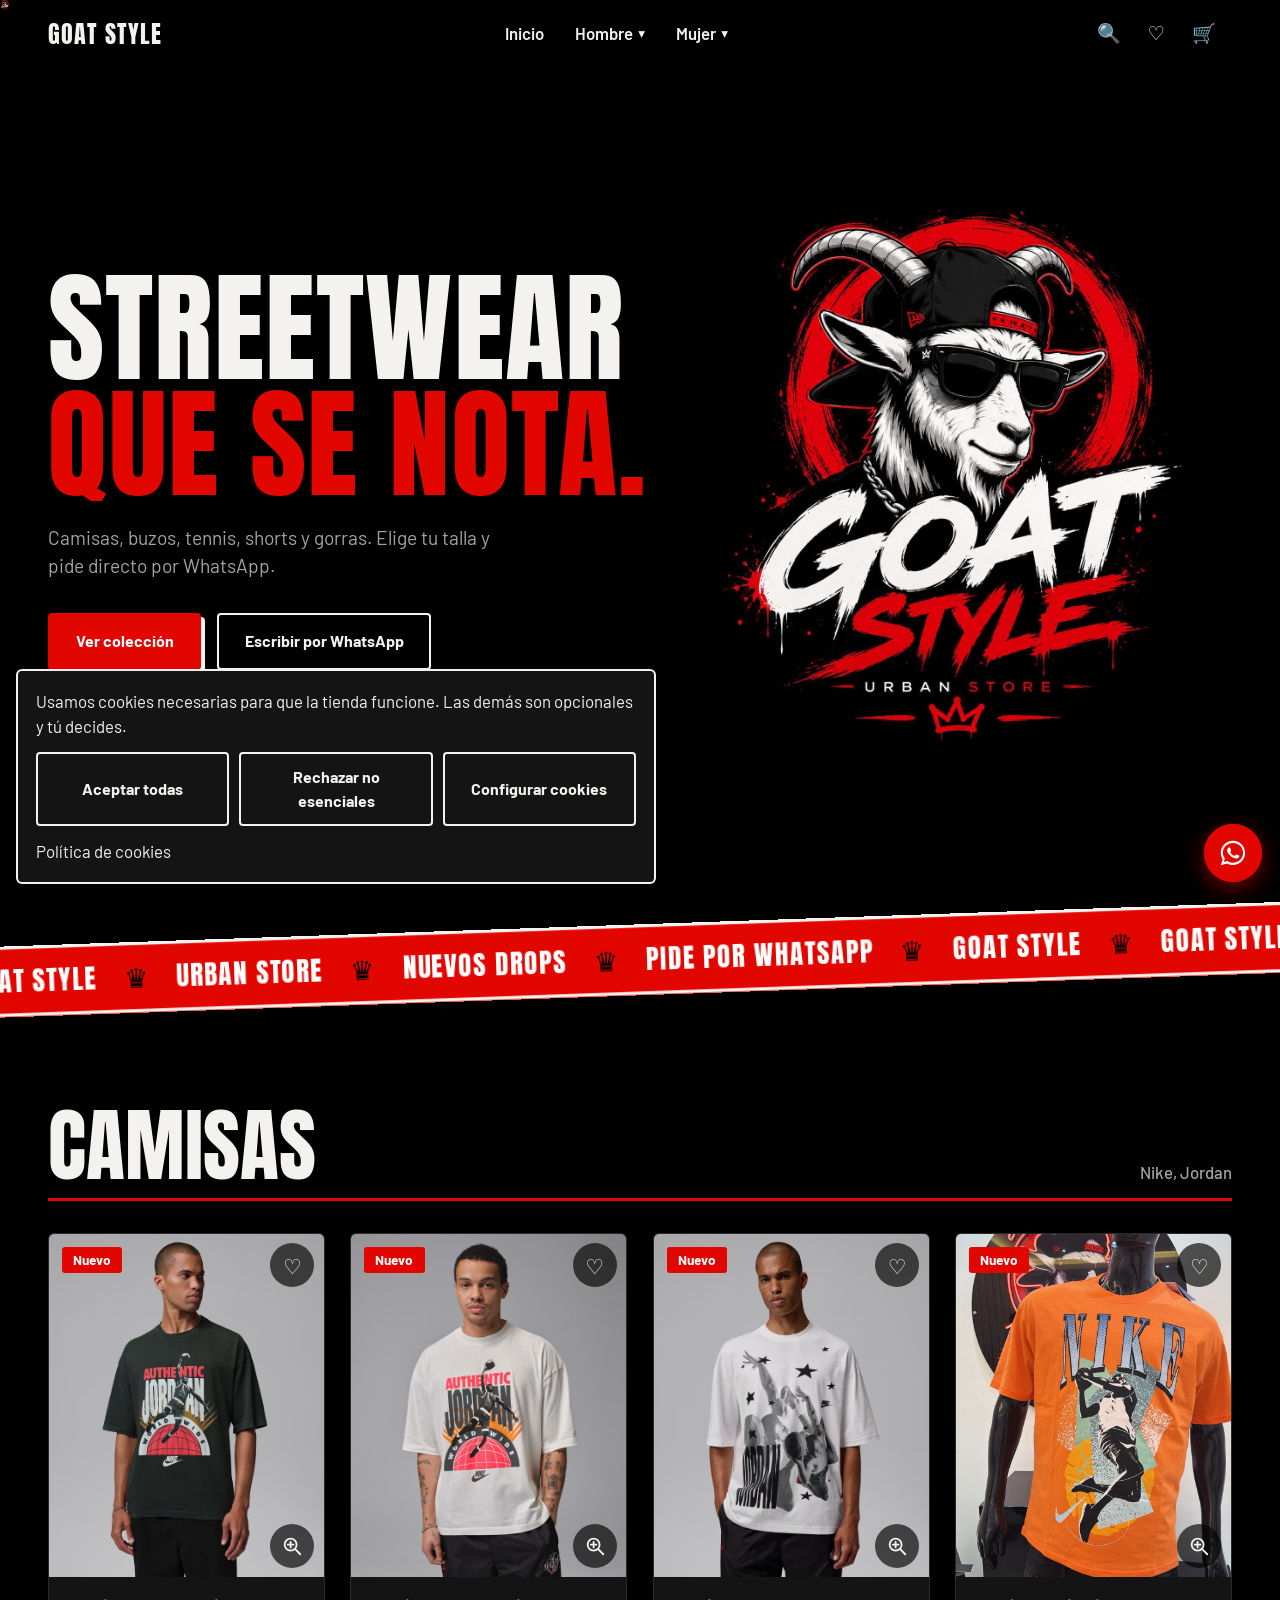
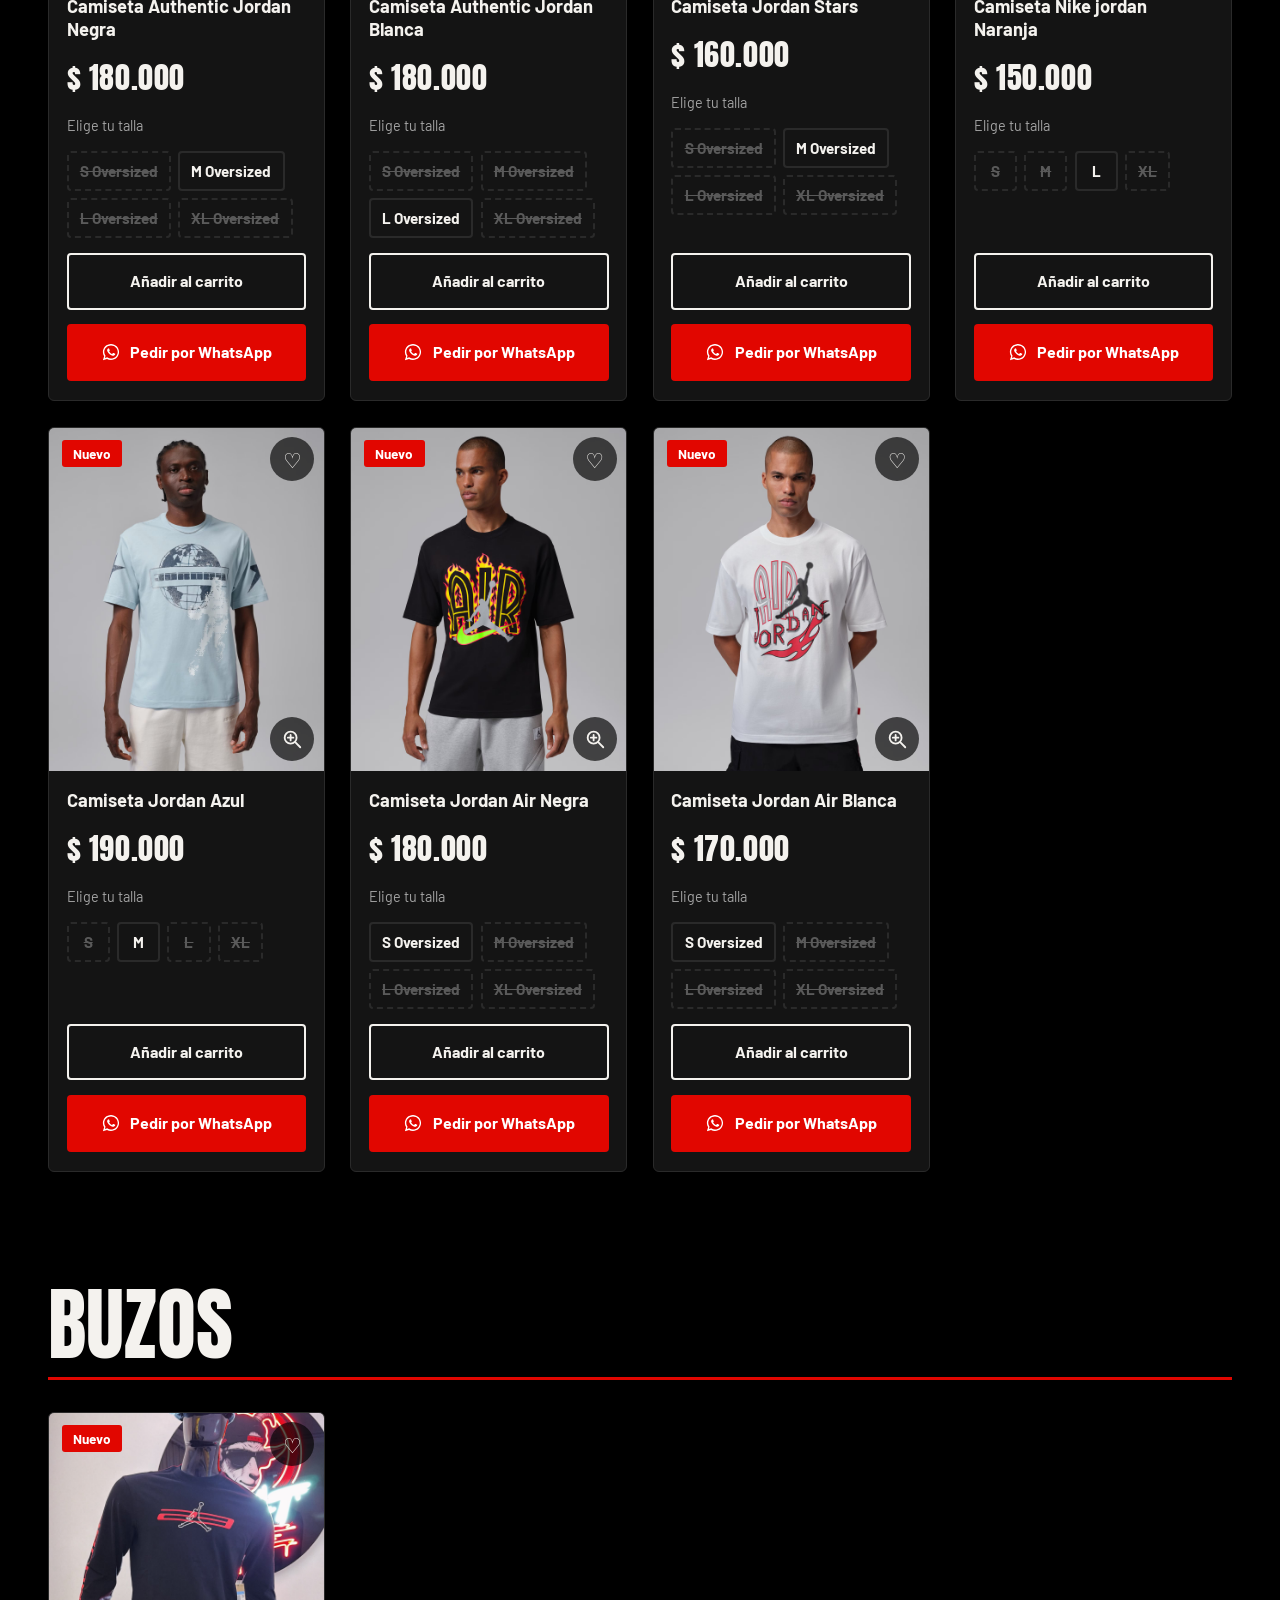
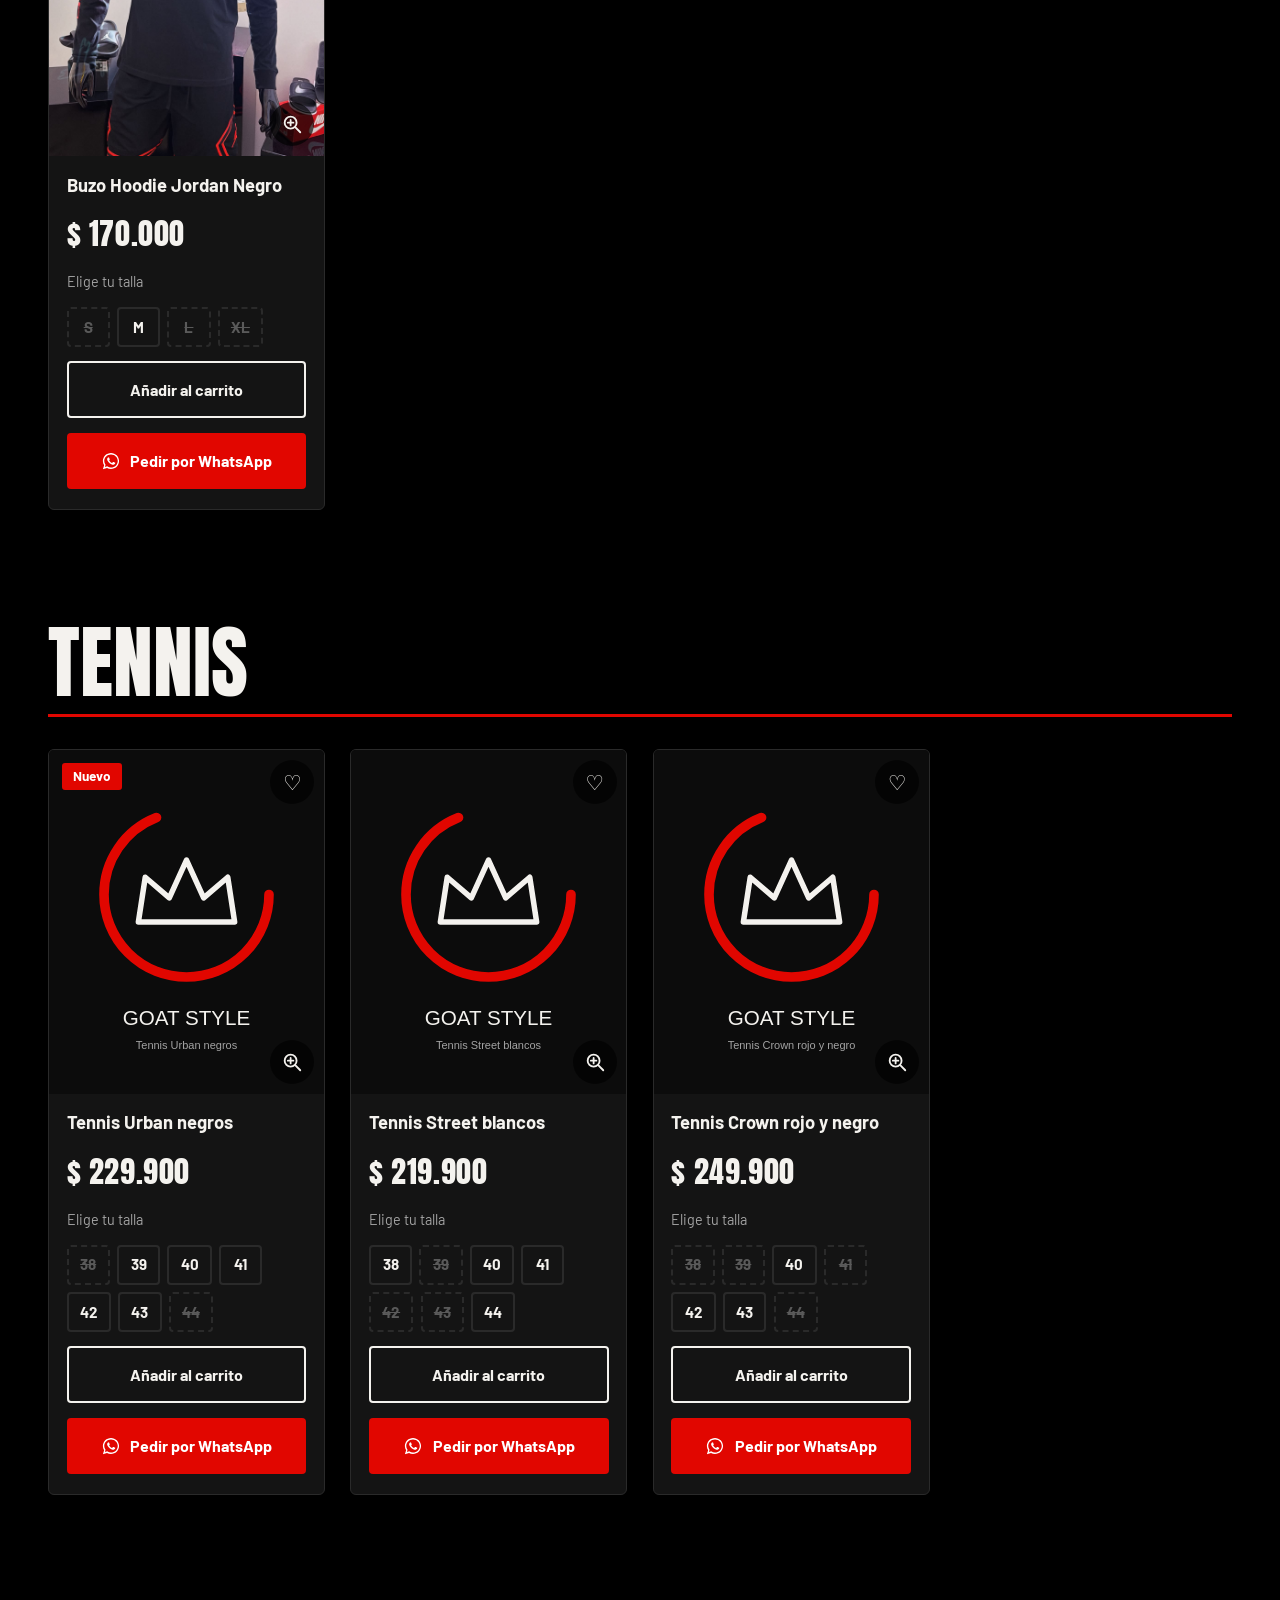
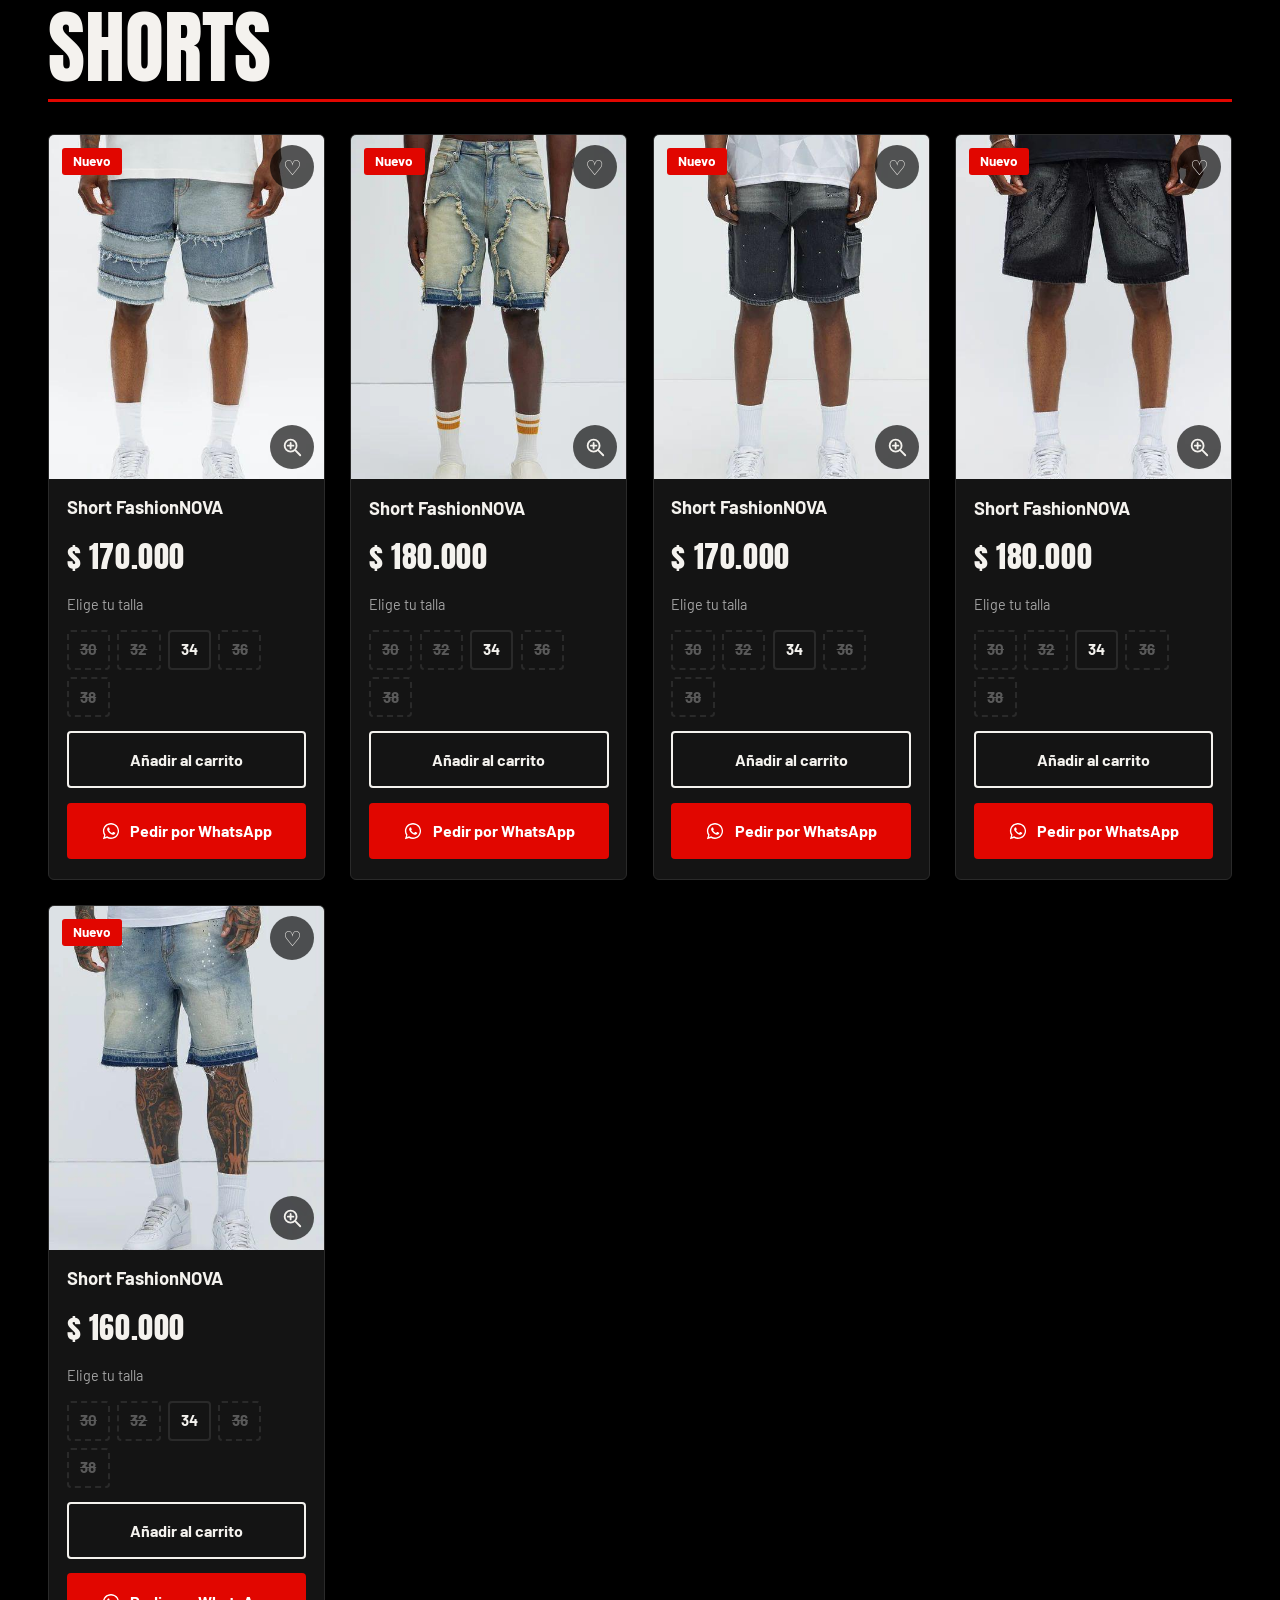
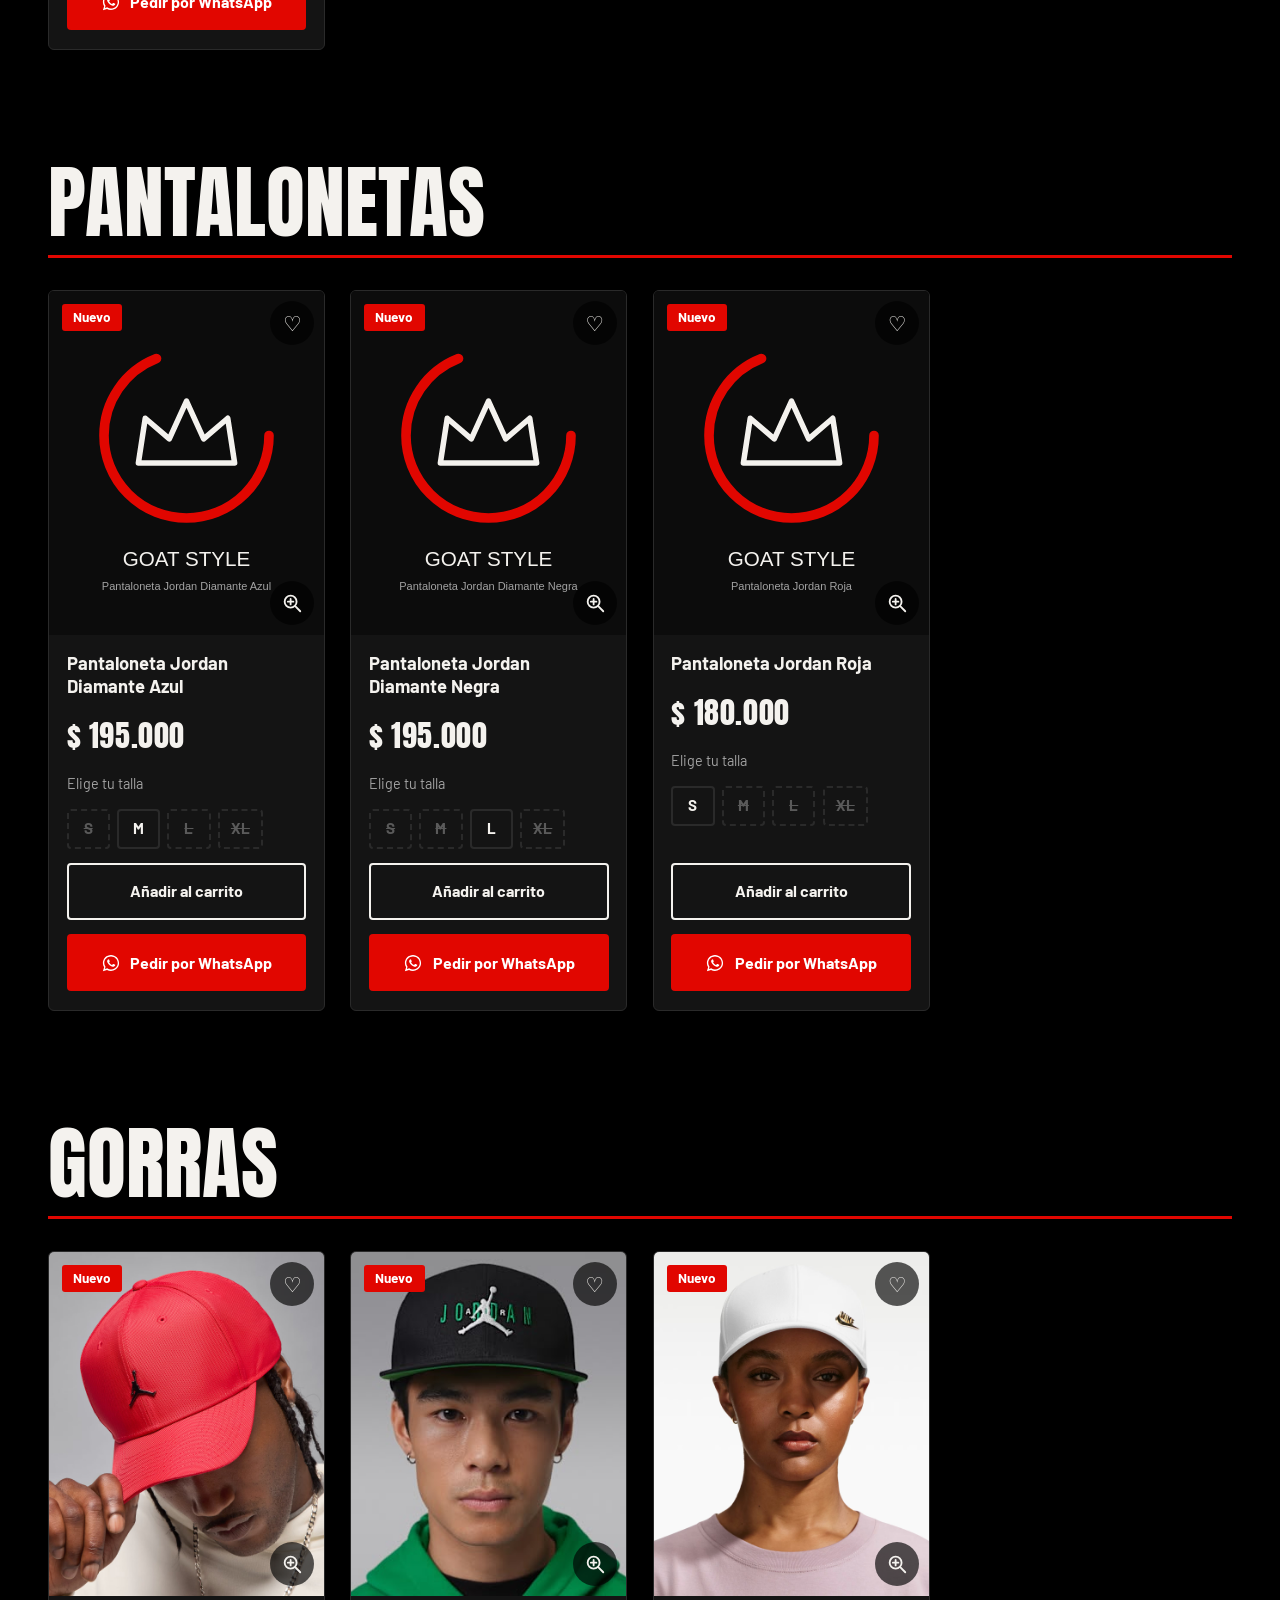
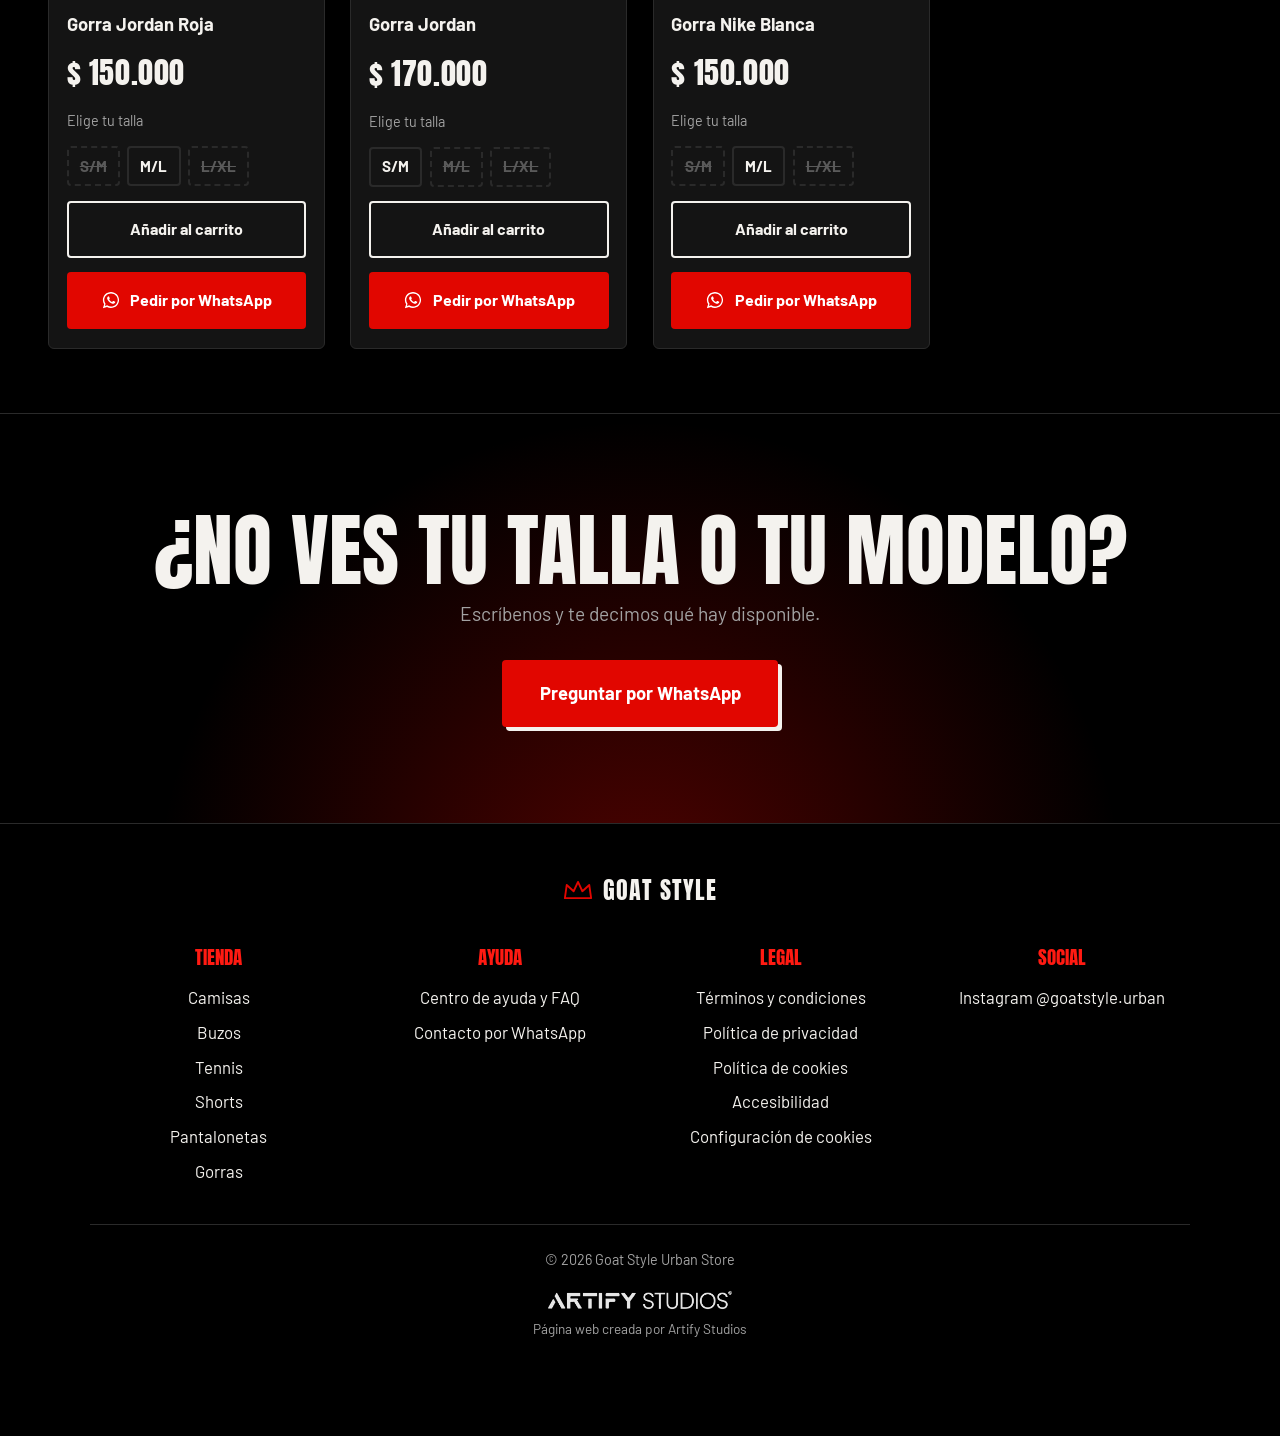
==== index.html @ 326a264e "Primer commit de GoatStyle" ====
<!DOCTYPE html>
<html lang="es">
<head>
  <meta charset="UTF-8">
  <meta name="viewport" content="width=device-width, initial-scale=1">
  <title>Goat Style | Urban Store</title>
  <meta name="description" content="Goat Style Urban Store: camisas, buzos, tennis, shorts y gorras. Elige tu talla y pide directo por WhatsApp.">
  <meta name="theme-color" content="#000000">
  <link rel="icon" href="img/logo.jpeg">

  <link rel="preconnect" href="https://fonts.googleapis.com">
  <link rel="preconnect" href="https://fonts.gstatic.com" crossorigin>
  <link href="https://fonts.googleapis.com/css2?family=Anton&family=Barlow:wght@400;500;600;700&display=swap" rel="stylesheet">
  <link rel="stylesheet" href="Style/style.css">
</head>
<body>
  <div class="progress" id="progress" aria-hidden="true"></div>
<img src="img/logo.jpeg" alt="Logo Goat Style Urban Store: cabra con gorra y gafas oscuras" width="10" height="10">
  <header class="header" id="header">
    <a class="brand" href="#inicio" aria-label="Goat Style, ir al inicio">
      <span>Goat Style</span>
    </a>

    <nav class="nav" id="nav" aria-label="Secciones">
      <a href="#inicio">Inicio</a>
      <div class="nav__drop">
        <button type="button" class="nav__dropbtn" aria-expanded="false" aria-haspopup="true" aria-controls="menuHombre">Hombre <span aria-hidden="true">▾</span></button>
        <div class="nav__menu" id="menuHombre">
          <a href="#camisas">Camisas</a>
          <a href="#buzos">Buzos</a>
          <a href="#tennis">Tennis</a>
          <a href="#shorts">Shorts</a>
          <a href="#pantalonetas">Pantalonetas</a>
          <a href="#gorras">Gorras</a>
        </div>
      </div>
      <div class="nav__drop">
        <button type="button" class="nav__dropbtn" aria-expanded="false" aria-haspopup="true" aria-controls="menuMujer">Mujer <span aria-hidden="true">▾</span></button>
        <div class="nav__menu" id="menuMujer">
          <a href="mujer.html#body">Body</a>
          <a href="mujer.html#falda">Falda</a>
          <a href="mujer.html#short">Short</a>
          <a href="mujer.html#top">Top</a>
          <a href="mujer.html#zapatillas">Zapatillas</a>
          <a href="mujer.html#camiseta">Camiseta</a>
        </div>
      </div>
      <a class="nav__cta" href="#" data-wa-general target="_blank" rel="noopener">WhatsApp</a>
    </nav>

    <div class="tools">
      <button class="icon" data-open="search" aria-label="Buscar">🔍</button>
      <button class="icon" data-open="favs" aria-label="Favoritos">♡<b class="count" id="favCount" hidden>0</b></button>
      <button class="icon" data-open="cart" aria-label="Carrito">🛒<b class="count" id="cartCount" hidden>0</b></button>
    </div>
    <button class="burger" id="burger" aria-label="Abrir menú" aria-expanded="false" aria-controls="nav">
      <span></span><span></span><span></span>
    </button>
  </header>

  <main>
    <!-- HERO -->
    <section class="hero" id="inicio">
      <div class="hero__text">
        <h1>
          <span class="line"><span>Streetwear</span></span>
          <span class="line"><span>que se nota.</span></span>
        </h1>
        <p class="hero__lead">Camisas, buzos, tennis, shorts y gorras. Elige tu talla y pide directo por WhatsApp.</p>
        <div class="hero__actions">
          <a class="btn btn--red" href="#camisas">Ver colección</a>
          <a class="btn btn--ghost" href="#" data-wa-general target="_blank" rel="noopener">Escribir por WhatsApp</a>
        </div>
      </div>

      <div class="hero__logo">
        <img src="img/logo.jpeg" alt="Logo Goat Style Urban Store: cabra con gorra y gafas oscuras" width="900" height="900">
      </div>
    </section>

    <!-- BANDA ROJA -->
    <div class="band" aria-hidden="true">
      <div class="band__track">
        <span>Goat Style</span><i>♛</i><span>Urban Store</span><i>♛</i><span>Nuevos drops</span><i>♛</i><span>Pide por WhatsApp</span><i>♛</i><span>Goat style</span><i>♛</i>
        <span>Goat Style</span><i>♛</i><span>Urban Store</span><i>♛</i><span>Nuevos drops</span><i>♛</i><span>Pide por WhatsApp</span><i>♛</i><span>Goat style</span><i>♛</i>
      </div>
    </div>

    <!-- CATÁLOGO: cada sección se llena desde script.js -->
    <section class="shop" id="camisas" data-category="camisas" aria-labelledby="t-camisas">
      <header class="shop__head"><h2 id="t-camisas">Camisas</h2><p>Nike, Jordan</p></header>
      <div class="grid"></div>
    </section>

    <section class="shop" id="buzos" data-category="buzos" aria-labelledby="t-buzos">
      <header class="shop__head"><h2 id="t-buzos">Buzos</h2><p></p></header>
      <div class="grid"></div>
    </section>

    <section class="shop" id="tennis" data-category="tennis" aria-labelledby="t-tennis">
      <header class="shop__head"><h2 id="t-tennis">Tennis</h2><p></p></header>
      <div class="grid"></div>
    </section>

    <section class="shop" id="shorts" data-category="shorts" aria-labelledby="t-shorts">
      <header class="shop__head"><h2 id="t-shorts">Shorts</h2><p></p></header>
      <div class="grid"></div>
    </section>

    <section class="shop" id="pantalonetas" data-category="pantalonetas" aria-labelledby="t-pantalonetas">
      <header class="shop__head"><h2 id="t-pantalonetas">Pantalonetas</h2><p></p></header>
      <div class="grid"></div>
    </section>

    <section class="shop" id="gorras" data-category="gorras" aria-labelledby="t-gorras">
      <header class="shop__head"><h2 id="t-gorras">Gorras</h2><p></p></header>
      <div class="grid"></div>
    </section>

    <!-- CIERRE -->
    <section class="closing">
      <h2>¿No ves tu talla o tu modelo?</h2>
      <p>Escríbenos y te decimos qué hay disponible.</p>
      <a class="btn btn--red btn--big" href="#" data-wa-general target="_blank" rel="noopener">Preguntar por WhatsApp</a>
    </section>
  </main>

  <footer class="footer">
    <a class="brand" href="#inicio" aria-label="Goat Style, volver arriba"><svg class="crown" viewBox="0 0 48 32" aria-hidden="true"><path d="M3 29 6 8l11 10L24 3l7 15L42 8l3 21z" fill="none" stroke="currentColor" stroke-width="3" stroke-linejoin="round"/></svg><span>Goat Style</span></a>
    <nav class="footer__cols" aria-label="Pie de página">
      <div><h2>Tienda</h2><a href="#camisas">Camisas</a><a href="#buzos">Buzos</a><a href="#tennis">Tennis</a><a href="#shorts">Shorts</a><a href="#pantalonetas">Pantalonetas</a><a href="#gorras">Gorras</a></div>
      <div><h2>Ayuda</h2><a href="#/ayuda">Centro de ayuda y FAQ</a><a href="#" data-wa-general target="_blank" rel="noopener">Contacto por WhatsApp</a></div>
      <div><h2>Legal</h2><a href="#/terminos-y-condiciones">Términos y condiciones</a><a href="#/politica-de-privacidad">Política de privacidad</a><a href="#/politica-de-cookies">Política de cookies</a><a href="#/accesibilidad">Accesibilidad</a><button type="button" class="linkbtn" data-cookies>Configuración de cookies</button></div>
      <div><h2>Social</h2><a href="https://www.instagram.com/goatstyle.urban/" target="_blank" rel="noopener">Instagram @goatstyle.urban</a></div>
    </nav>
    <p class="footer__copy">© <span id="year"></span> Goat Style Urban Store</p>
    <a class="footer__credit" href="https://portafolioartify.netlify.app/" target="_blank" rel="noopener">
      <img src="img/artify-studios-logo.png" alt="" width="700" height="75" loading="lazy">
      <span>Página web creada por Artify Studios</span>
    </a>
  </footer>

  <a class="wa-float" href="#" data-wa-general target="_blank" rel="noopener" aria-label="Escribir por WhatsApp">
    <svg viewBox="0 0 32 32" aria-hidden="true"><path fill="currentColor" d="M16 3C8.8 3 3 8.7 3 15.8c0 2.5.7 4.800 2 6.800L3 29l6.600-1.900c1.900 1 4 1.600 6.300 1.600 7.200 0 13-5.700 13-12.800S23.200 3 16 3zm0 23.300c-2 0-3.900-.6-5.500-1.600l-.4-.2-3.900 1.100 1.100-3.800-.3-.4c-1.200-1.700-1.800-3.600-1.800-5.600C5.200 10 10 5.400 16 5.400s10.800 4.600 10.800 10.400S22 26.300 16 26.300zm6-7.800c-.3-.2-1.900-.9-2.200-1s-.5-.2-.7.200-.8 1-1 1.200-.4.200-.7.100c-1.900-.9-3.100-1.700-4.300-3.800-.3-.6.300-.5.900-1.700.1-.2 0-.4 0-.5l-1-2.300c-.3-.6-.5-.5-.7-.5h-.6c-.2 0-.5.100-.8.400-.3.300-1.100 1.100-1.100 2.600s1.100 3 1.300 3.200c.2.200 2.200 3.400 5.400 4.700 2 .8 2.800.9 3.800.7.600-.1 1.900-.8 2.200-1.500.3-.7.300-1.400.2-1.500-.1-.2-.3-.3-.7-.4z"/></svg>
  </a>

  <script src="Script/script.js"></script>
</body>
</html>
---- Style/style.css ----
/* ==========================================================
   GOAT STYLE | Urban Store
   Paleta tomada del logo: negro, rojo grafiti y blanco hueso
   ========================================================== */

:root {
  --black: #000;
  --coal: #141414;
  --line: #2a2a2a;
  --red: #e10600;
  --red-hot: #ff1a12;
  --bone: #f4f2ee;
  --ash: #a3a3a3;

  --font-display: "Anton", "Impact", sans-serif;
  --font-body: "Barlow", system-ui, sans-serif;

  --header-h: 68px;
  --pad: clamp(1.1rem, 4vw, 3rem);
  --ease: cubic-bezier(.2, .8, .2, 1);
}

*, *::before, *::after { box-sizing: border-box; }

html { scroll-behavior: smooth; scroll-padding-top: calc(var(--header-h) + 12px); }

body {
  margin: 0;
  background: var(--black);
  color: var(--bone);
  font-family: var(--font-body);
  font-size: 1.05rem;
  line-height: 1.5;
  -webkit-font-smoothing: antialiased;
  overflow-x: hidden;
}

img { display: block; max-width: 100%; height: auto; }
a { color: inherit; text-decoration: none; }
button { font: inherit; color: inherit; cursor: pointer; }

:focus-visible { outline: 3px solid var(--red-hot); outline-offset: 3px; }

/* ---------- Barra de progreso de scroll ---------- */
.progress {
  position: fixed; inset: 0 auto auto 0;
  height: 3px; width: 100%;
  background: var(--red);
  transform-origin: left;
  transform: scaleX(0);
  z-index: 100;
}

/* ---------- Header ---------- */
.header {
  position: fixed; inset: 0 0 auto 0;
  height: var(--header-h);
  display: flex; align-items: center; justify-content: space-between;
  padding: 0 var(--pad);
  z-index: 90;
  transition: background .3s, border-color .3s;
  border-bottom: 1px solid transparent;
}
.header.is-solid {
  background: rgba(0, 0, 0, .88);
  backdrop-filter: blur(10px);
  border-bottom-color: var(--line);
}

.brand {
  display: inline-flex; align-items: center; gap: .6rem;
  font-family: var(--font-display);
  font-size: 1.5rem; letter-spacing: .04em; text-transform: uppercase;
}
.crown { width: 30px; color: var(--red); transition: transform .4s var(--ease); }
.brand:hover .crown { transform: translateY(-4px) rotate(-8deg); }

.nav { display: flex; align-items: center; gap: clamp(1rem, 2.4vw, 2rem); }
.nav a { font-weight: 600; position: relative; padding: .3rem 0; }
.nav a:not(.nav__cta)::after {
  content: ""; position: absolute; left: 0; bottom: 0;
  width: 100%; height: 3px; background: var(--red);
  transform: scaleX(0); transform-origin: left;
  transition: transform .3s var(--ease);
}
.nav a:not(.nav__cta):hover::after { transform: scaleX(1); }
.nav__cta {
  background: var(--red); padding: .55rem 1.1rem !important;
  border-radius: 4px; transition: background .2s, transform .2s;
}
.nav__cta:hover { background: var(--red-hot); transform: translateY(-2px); }

.burger { display: none; width: 44px; height: 44px; background: none; border: 0; padding: 10px; }
.burger span {
  display: block; height: 3px; background: var(--bone); margin: 6px 0;
  transition: transform .3s var(--ease), opacity .2s;
}
.burger[aria-expanded="true"] span:nth-child(1) { transform: translateY(9px) rotate(45deg); }
.burger[aria-expanded="true"] span:nth-child(2) { opacity: 0; }
.burger[aria-expanded="true"] span:nth-child(3) { transform: translateY(-9px) rotate(-45deg); }

/* ---------- Botones ---------- */
.btn {
  display: inline-flex; align-items: center; justify-content: center; gap: .6rem;
  padding: .9rem 1.6rem;
  font-weight: 700; font-size: 1rem;
  border: 2px solid transparent; border-radius: 4px;
  transition: transform .2s var(--ease), background .2s, color .2s, border-color .2s, box-shadow .2s;
}
.btn:hover { transform: translateY(-3px); }
.btn:active { transform: translateY(0); }
.btn--red { background: var(--red); color: #fff; box-shadow: 4px 4px 0 var(--bone); }
.btn--red:hover { background: var(--red-hot); box-shadow: 6px 6px 0 var(--bone); }
.btn--ghost { border-color: var(--bone); color: var(--bone); }
.btn--ghost:hover { background: var(--bone); color: var(--black); }
.btn--big { padding: 1.1rem 2.2rem; font-size: 1.15rem; }

/* ---------- Hero ---------- */
.hero {
  min-height: 100svh;
  padding: calc(var(--header-h) + 2rem) var(--pad) 5rem;
  display: grid; grid-template-columns: 1.05fr .95fr; align-items: center; gap: 2rem;
  max-width: 1280px; margin: 0 auto;
}

.hero h1 {
  margin: 0 0 1.4rem;
  font-family: var(--font-display); font-weight: 400;
  font-size: clamp(3.4rem, 9.5vw, 8rem);
  line-height: .95; text-transform: uppercase; letter-spacing: .01em;
}
.hero h1 .line { display: block; overflow: hidden; }
.hero h1 .line > span { display: block; animation: rise .9s var(--ease) both; }
.hero h1 .line:nth-child(2) > span { color: var(--red); animation-delay: .15s; }

.hero__lead { max-width: 30rem; font-size: 1.2rem; color: var(--ash); margin: 0 0 2rem; animation: fade .8s .5s both; }
.hero__actions { display: flex; flex-wrap: wrap; gap: 1rem; animation: fade .8s .65s both; }

.hero__logo { animation: drop 1.1s .1s var(--ease) both; }
.hero__logo img {
  width: 100%; max-width: 560px; margin-inline: auto;
  animation: float 6s ease-in-out 1.2s infinite;
}

@keyframes rise { from { transform: translateY(105%); } to { transform: none; } }
@keyframes fade { from { opacity: 0; transform: translateY(14px); } to { opacity: 1; transform: none; } }
@keyframes drop {
  0% { opacity: 0; transform: scale(.7) rotate(-6deg); }
  60% { opacity: 1; transform: scale(1.04) rotate(1deg); }
  100% { opacity: 1; transform: none; }
}
@keyframes float { 50% { transform: translateY(-12px) rotate(.8deg); } }

/* ---------- Banda roja inclinada ---------- */
.band {
  background: var(--red); color: #fff;
  transform: rotate(-2deg) scale(1.05);
  overflow: hidden; white-space: nowrap;
  border-block: 3px solid var(--bone);
  margin-block: 1rem 4rem;
}
.band__track {
  display: inline-flex; align-items: center; gap: 1.6rem;
  padding: .7rem 0;
  font-family: var(--font-display); font-size: 1.6rem; text-transform: uppercase; letter-spacing: .05em;
  animation: marquee 28s linear infinite;
}
.band i { font-style: normal; color: var(--black); }
@keyframes marquee { to { transform: translateX(-50%); } }

/* ---------- Secciones de tienda ---------- */
.shop { max-width: 1280px; margin: 0 auto; padding: 3rem var(--pad) 4rem; }

.shop__head {
  display: flex; align-items: baseline; justify-content: space-between; flex-wrap: wrap; gap: .5rem 1.5rem;
  border-bottom: 3px solid var(--red);
  padding-bottom: .8rem; margin-bottom: 2rem;
}
.shop__head h2 {
  margin: 0; font-family: var(--font-display); font-weight: 400;
  font-size: clamp(2.6rem, 7vw, 5rem); line-height: 1; text-transform: uppercase;
}
.shop__head p { margin: 0; color: var(--ash); font-weight: 500; }

.grid {
  display: grid; gap: 1.6rem;
  grid-template-columns: repeat(auto-fill, minmax(min(100%, 260px), 1fr));
}

/* ---------- Tarjeta de producto ---------- */
.card {
  display: flex; flex-direction: column;
  background: var(--coal);
  border: 1px solid var(--line);
  border-radius: 6px;
  overflow: hidden;
  transition: transform .35s var(--ease), box-shadow .35s var(--ease), border-color .3s;
}
.card:hover { transform: translate(-4px, -4px); box-shadow: 8px 8px 0 var(--red); border-color: var(--red); }

.card__media { position: relative; aspect-ratio: 4 / 5; overflow: hidden; background: #0c0c0c; }
.card__media img { width: 100%; height: 100%; object-fit: cover; transition: transform .7s var(--ease); }
.card:hover .card__media img { transform: scale(1.07); }

.tag {
  position: absolute; top: .8rem; left: .8rem;
  background: var(--red); color: #fff;
  padding: .2rem .7rem; border-radius: 3px;
  font-weight: 700; font-size: .85rem;
}

.card__body { display: flex; flex-direction: column; gap: .9rem; padding: 1.1rem 1.1rem 1.2rem; flex: 1; }
.card__name { margin: 0; font-size: 1.15rem; font-weight: 700; line-height: 1.25; }
.card__price { margin: 0; font-family: var(--font-display); font-size: 1.9rem; letter-spacing: .02em; color: var(--bone); }

.sizes-label { margin: 0; font-size: .9rem; color: var(--ash); }
.sizes { display: flex; flex-wrap: wrap; gap: .45rem; }

.size {
  min-width: 2.7rem; height: 2.5rem; padding: 0 .7rem;
  background: transparent; border: 2px solid var(--line); border-radius: 4px;
  font-weight: 700; font-size: .95rem;
  transition: border-color .2s, background .2s, color .2s, transform .15s;
}
.size:hover:not(:disabled) { border-color: var(--bone); }
.size[aria-checked="true"] { background: var(--bone); color: var(--black); border-color: var(--bone); transform: scale(1.06); }
.size:disabled { color: #5a5a5a; border-style: dashed; cursor: not-allowed; text-decoration: line-through; }

.card .btn { margin-top: auto; width: 100%; }
.btn--wa { background: var(--red); color: #fff; }
.btn--wa:hover { background: var(--red-hot); }
.btn--wa svg { width: 20px; height: 20px; }

/* Aparición al hacer scroll (la activa script.js) */
.js .card { opacity: 0; transform: translateY(28px); }
.js .card.in { opacity: 1; transform: none; transition: opacity .6s var(--ease), transform .6s var(--ease), box-shadow .35s var(--ease), border-color .3s; transition-delay: calc(var(--i, 0) * 70ms), calc(var(--i, 0) * 70ms), 0s, 0s; }
.js .card.in:hover { transform: translate(-4px, -4px); transition-delay: 0s; }

/* ---------- Cierre ---------- */
.closing {
  text-align: center; padding: 6rem var(--pad);
  border-top: 1px solid var(--line);
  background: radial-gradient(circle at 50% 120%, rgba(225, 6, 0, .35), transparent 60%);
}
.closing h2 {
  margin: 0 0 .6rem; font-family: var(--font-display); font-weight: 400;
  font-size: clamp(2.4rem, 7vw, 5rem); line-height: 1; text-transform: uppercase;
}
.closing p { margin: 0 0 2rem; color: var(--ash); font-size: 1.2rem; }

/* ---------- Footer ---------- */
.footer {
  display: flex; flex-wrap: wrap; align-items: center; justify-content: space-between; gap: 1rem 2rem;
  padding: 2rem var(--pad) 6rem;
  border-top: 1px solid var(--line);
}
.footer__links { display: flex; flex-wrap: wrap; gap: 1.5rem; font-weight: 600; }
.footer__links a:hover { color: var(--red-hot); }
.footer__copy { margin: 0; width: 100%; color: var(--ash); font-size: .9rem; }

/* ---------- Botón flotante de WhatsApp ---------- */
.wa-float {
  position: fixed; right: 1.1rem; bottom: 1.1rem; z-index: 80;
  width: 58px; height: 58px; border-radius: 50%;
  display: grid; place-items: center;
  background: var(--red); color: #fff;
  box-shadow: 0 6px 22px rgba(225, 6, 0, .5);
  transition: transform .25s var(--ease);
}
.wa-float svg { width: 30px; height: 30px; }
.wa-float:hover { transform: scale(1.1) rotate(-6deg); }
.wa-float::after {
  content: ""; position: absolute; inset: 0; border-radius: 50%;
  border: 2px solid var(--red); animation: ping 2.4s ease-out infinite;
}
@keyframes ping { to { transform: scale(1.7); opacity: 0; } }

/* ---------- Responsive ---------- */
@media (max-width: 860px) {
  .hero { grid-template-columns: 1fr; text-align: left; padding-bottom: 3rem; }
  .hero__logo { order: -1; }
  .hero__logo img { max-width: 340px; }

  .burger { display: block; }
  .nav {
    position: fixed; inset: var(--header-h) 0 auto 0;
    flex-direction: column; align-items: stretch; gap: 0;
    background: var(--black); border-bottom: 3px solid var(--red);
    padding: .5rem var(--pad) 1.4rem;
    transform: translateY(-120%); visibility: hidden;
    transition: transform .4s var(--ease), visibility .4s;
  }
  .nav.open { transform: none; visibility: visible; }
  .nav a { padding: 1rem 0; font-size: 1.3rem; border-bottom: 1px solid var(--line); }
  .nav a:not(.nav__cta)::after { display: none; }
  .nav__cta { margin-top: 1rem; text-align: center; border-bottom: 0 !important; }
}

@media (max-width: 480px) {
  .grid { grid-template-columns: repeat(2, 1fr); gap: .8rem; }
  .card__body { padding: .8rem; gap: .7rem; }
  .card__name { font-size: 1rem; }
  .card__price { font-size: 1.5rem; }
  .size { min-width: 2.4rem; height: 2.3rem; padding: 0 .5rem; }
  .card .btn { padding: .75rem .5rem; font-size: .9rem; }
  .btn--wa svg { display: none; }
}

/* ---------- Respeta a quienes prefieren menos movimiento ---------- */
@media (prefers-reduced-motion: reduce) {
  html { scroll-behavior: auto; }
  *, *::before, *::after { animation: none !important; transition-duration: .01ms !important; }
  .js .card { opacity: 1; transform: none; }
}

/* ===== TIENDA: header, panel, buscador, páginas, cookies, accesibilidad ===== */
.tools{display:flex;gap:.2rem;margin-left:auto;margin-right:.4rem}
.icon{position:relative;min-width:44px;height:44px;background:none;border:0;border-radius:50%;font-size:1.2rem;transition:background .2s,transform .2s}
.icon:hover{background:var(--coal);transform:scale(1.1)}
.count{position:absolute;top:2px;right:0;min-width:19px;height:19px;padding:0 4px;border-radius:10px;background:var(--red);color:#fff;font-size:.75rem;line-height:19px;text-align:center}
.count.bump{animation:bump .4s}@keyframes bump{50%{transform:scale(1.5)}}
@media(min-width:861px){.nav__cta{display:none}.tools{margin-left:1rem}}
.fav{position:absolute;top:.6rem;right:.6rem;width:44px;height:44px;border-radius:50%;border:0;background:rgba(0,0,0,.65);font-size:1.3rem;color:var(--bone);transition:transform .2s,background .2s}
.fav:hover{transform:scale(1.12)}.fav[aria-pressed=true]{color:#fff;background:var(--red);animation:bump .4s}
.card .btn{margin-top:0}.card .add{margin-top:auto}
.card.flash{animation:flash 1.6s}@keyframes flash{30%{box-shadow:0 0 0 4px var(--red-hot)}}
.scrim{position:fixed;inset:0;background:rgba(0,0,0,.7);z-index:110;opacity:0;transition:opacity .3s}.scrim.on{opacity:1}
.panel{position:fixed;top:0;right:0;bottom:0;width:min(420px,100%);background:var(--coal);border-left:3px solid var(--red);z-index:120;display:flex;flex-direction:column;transform:translateX(105%);visibility:hidden;transition:transform .4s var(--ease),visibility .4s}
.panel.open{transform:none;visibility:visible}
.panel__head{display:flex;justify-content:space-between;align-items:center;padding:1rem 1.2rem;border-bottom:1px solid var(--line)}
.panel__head h2{margin:0;font-family:var(--font-display);font-weight:400;font-size:1.8rem;text-transform:uppercase}
.panel__body{flex:1;overflow-y:auto;padding:1rem 1.2rem}
.panel__foot{padding:1rem 1.2rem;border-top:1px solid var(--line);display:grid;gap:.6rem}
.lines{list-style:none;margin:0;padding:0;display:grid;gap:1rem}
.line{display:grid;grid-template-columns:72px 1fr auto;gap:.8rem;align-items:start}
.line img{width:72px;height:90px;object-fit:cover;border-radius:4px;background:#0c0c0c}
.line small{display:block;color:var(--ash)}.line__r{text-align:right;display:grid;gap:.4rem}
.qty{display:inline-flex;align-items:center;gap:.4rem;margin-top:.4rem}
.qty button{width:36px;height:36px;border:2px solid var(--line);background:none;border-radius:4px;font-weight:700}
.qty button:hover{border-color:var(--bone)}
.link,.linkbtn{background:none;border:0;padding:.4rem 0;color:var(--ash);text-decoration:underline;text-align:left}
.link:hover,.linkbtn:hover{color:var(--red-hot)}
.sum{display:grid;gap:.3rem;margin:1.2rem 0 0}.sum div{display:flex;justify-content:space-between}.sum .tot{font-family:var(--font-display);font-size:1.6rem}
.promo{display:flex;gap:.5rem;flex-wrap:wrap;margin-top:1.2rem}.promo label{width:100%;font-size:.9rem;color:var(--ash)}
input[type=search],.promo input{flex:1;min-width:0;height:46px;padding:0 .9rem;background:var(--black);color:var(--bone);border:2px solid var(--line);border-radius:4px;font:inherit}
input:focus{border-color:var(--red-hot)}
.empty{text-align:center;padding:3rem 1rem;color:var(--ash)}.empty .btn{margin-top:1rem}
.msg{min-height:1.4rem;font-size:.9rem;margin:.4rem 0 0}
.search{position:fixed;inset:0;z-index:130;background:rgba(0,0,0,.94);padding:calc(var(--header-h) / 2) var(--pad);overflow-y:auto}
.search__box{max-width:760px;margin:0 auto}.search__bar{display:flex;gap:.4rem;align-items:center}
.search__bar input{height:56px;font-size:1.2rem}
.chips{display:flex;flex-wrap:wrap;gap:.5rem;margin:1rem 0}
.chip{padding:.5rem 1rem;border:2px solid var(--line);border-radius:30px;font-weight:600}.chip:hover{border-color:var(--red);background:var(--red)}
.res{display:grid;gap:.6rem;list-style:none;margin:0;padding:0}
.res button{width:100%;display:grid;grid-template-columns:56px 1fr auto;gap:.8rem;align-items:center;text-align:left;background:var(--coal);border:1px solid var(--line);border-radius:6px;padding:.5rem;transition:border-color .2s,transform .2s}
.res button:hover{border-color:var(--red);transform:translateX(4px)}.res img{width:56px;height:70px;object-fit:cover;border-radius:4px}
.page{position:fixed;inset:0;z-index:125;background:var(--black);overflow-y:auto;padding:2rem var(--pad) 4rem}
.page__in{max-width:780px;margin:0 auto}.page h1{font-family:var(--font-display);font-weight:400;font-size:clamp(2.4rem,7vw,4.5rem);text-transform:uppercase;margin:1.5rem 0 1rem}
.page h2{margin:1.8rem 0 .3rem;font-size:1.3rem}.page p,.page li{color:#d4d4d4;max-width:68ch}.note{border-left:4px solid var(--red);padding:.6rem 1rem;background:var(--coal)}
details{border-bottom:1px solid var(--line)}summary{cursor:pointer;padding:1rem 0;font-weight:700;list-style:none;display:flex;justify-content:space-between;gap:1rem}
summary::after{content:"+";color:var(--red-hot);font-size:1.4rem;transition:transform .3s}details[open] summary::after{transform:rotate(45deg)}
body.lock{overflow:hidden}
.footer__cols{display:grid;grid-template-columns:repeat(auto-fit,minmax(170px,1fr));gap:1.5rem;width:100%;order:3}
.footer__cols h2{font-family:var(--font-display);font-weight:400;font-size:1.2rem;text-transform:uppercase;color:var(--red-hot);margin:0 0 .5rem}
.footer__cols a,.footer__cols .linkbtn{display:block;padding:.3rem 0;color:var(--bone);text-decoration:none}.footer__cols a:hover,.footer__cols .linkbtn:hover{color:var(--red-hot)}
.footer__copy{order:4}
.ck{position:fixed;left:1rem;right:1rem;bottom:1rem;max-width:640px;z-index:140;background:var(--coal);border:2px solid var(--bone);border-radius:6px;padding:1.1rem;display:grid;gap:.8rem}
.ck p{margin:0}.ck__btns{display:flex;flex-wrap:wrap;gap:.6rem}.ck__btns .btn{flex:1 1 150px;padding:.7rem .8rem}
.ckm{position:fixed;inset:0;z-index:150;background:rgba(0,0,0,.85);display:grid;place-items:center;padding:1rem;overflow-y:auto}
.ckm__in{background:var(--coal);border:2px solid var(--bone);border-radius:6px;padding:1.4rem;max-width:520px;width:100%}
.ckm h2{margin:0 0 1rem;font-family:var(--font-display);font-weight:400;text-transform:uppercase}
.ckrow{display:flex;justify-content:space-between;gap:1rem;align-items:center;padding:.8rem 0;border-bottom:1px solid var(--line)}
.ckrow small{display:block;color:var(--ash)}.ckrow input{width:28px;height:28px;accent-color:var(--red)}
.a11y{position:fixed;left:1rem;bottom:1rem;z-index:85}
.a11y__btn{width:52px;height:52px;border-radius:50%;border:2px solid var(--bone);background:var(--black);font-weight:700;font-size:1.1rem}
.a11y__menu{position:absolute;bottom:62px;left:0;width:240px;background:var(--coal);border:2px solid var(--bone);border-radius:6px;padding:.6rem;display:grid;gap:.4rem}
.a11y__menu button{min-height:44px;background:none;border:1px solid var(--line);border-radius:4px;text-align:left;padding:0 .7rem}
.a11y__menu button[aria-pressed=true]{background:var(--bone);color:var(--black)}
.toast{position:fixed;left:50%;bottom:5.5rem;transform:translate(-50%,20px);background:var(--bone);color:var(--black);padding:.8rem 1.2rem;border-radius:4px;font-weight:700;z-index:160;opacity:0;transition:.3s var(--ease);max-width:90vw;text-align:center}
.toast.on{opacity:1;transform:translate(-50%,0)}
html.a11y-contrast{--bone:#fff;--ash:#fff;--line:#999;--coal:#000}
html.a11y-gray{filter:grayscale(1)}
html.a11y-calm *,html.a11y-calm *::before,html.a11y-calm *::after{animation:none!important;transition:none!important}
html.a11y-links a{text-decoration:underline!important}
@media(max-width:480px){.line{grid-template-columns:60px 1fr auto}.line img{width:60px;height:76px}.wa-float{bottom:5.2rem}.fav{width:44px;height:44px}}

/* Los elementos con atributo hidden siempre deben ocultarse (el aviso de cookies tenía display:grid y seguía visible) */
[hidden] { display: none !important; }

/* ===== Footer centrado y simétrico ===== */
.footer { flex-direction: column; align-items: center; text-align: center; gap: 2.2rem; padding: 3rem var(--pad) 6rem; }
.footer__cols {
  width: 100%; max-width: 1100px; margin-inline: auto;
  grid-template-columns: repeat(4, 1fr); justify-items: center; gap: 2rem 1.5rem;
}
.footer__cols > div { display: flex; flex-direction: column; align-items: center; }
.footer__cols a, .footer__cols .linkbtn { text-align: center; text-decoration: none; }
.footer__copy { width: 100%; text-align: center; padding-top: 1.5rem; border-top: 1px solid var(--line); max-width: 1100px; }
@media (max-width: 860px) { .footer__cols { grid-template-columns: repeat(2, 1fr); } }
@media (max-width: 420px) { .footer__cols { grid-template-columns: 1fr; } }

/* ===== Páginas informativas y legales ===== */
.page { padding: 1.5rem var(--pad) 4rem; }
.doc { max-width: 1100px; margin: 0 auto; animation: fade .6s var(--ease) both; }
.doc__top { display: flex; justify-content: space-between; align-items: center; gap: 1rem; margin-bottom: 1.5rem; }
.doc__hero {
  position: relative; overflow: hidden; border: 1px solid var(--line); border-radius: 10px;
  padding: clamp(1.8rem, 5vw, 3.5rem);
  background: radial-gradient(circle at 90% 10%, rgba(225, 6, 0, .5), transparent 55%), var(--coal);
}
.doc__ico { display: grid; place-items: center; width: 64px; height: 64px; border-radius: 12px; font-size: 2rem; background: var(--black); border: 2px solid var(--red); transform: rotate(-4deg); }
.doc__hero h1 { position: relative; margin: 1.2rem 0 1.4rem; padding-bottom: 1.1rem; line-height: 1; }
.doc__hero h1::after { content: ""; position: absolute; left: 0; bottom: 0; width: 110px; height: 7px; background: var(--red); transform: skewX(-25deg); }
.doc__hero > p { margin: 0; font-size: 1.2rem; color: #d4d4d4; max-width: 46ch; }
.doc__hero .note { margin-top: 1.4rem; font-size: .95rem; max-width: 60ch; }
.doc__grid { display: grid; grid-template-columns: 250px 1fr; gap: 2.5rem; margin-top: 2rem; align-items: start; }
.doc__grid.one { grid-template-columns: 1fr; max-width: 800px; margin-inline: auto; }
.toc { position: sticky; top: 1rem; display: grid; border-left: 2px solid var(--line); }
.toc button { background: none; border: 0; border-left: 3px solid transparent; margin-left: -2px; padding: .6rem 1rem; text-align: left; color: var(--ash); transition: color .2s, border-color .2s, padding .2s; }
.toc button:hover { color: var(--bone); border-left-color: var(--red); padding-left: 1.3rem; }
.doc__body { counter-reset: sec; }
.sec { counter-increment: sec; background: var(--coal); border: 1px solid var(--line); border-left: 4px solid var(--red); border-radius: 8px; padding: 1.3rem 1.5rem; margin-bottom: 1rem; scroll-margin-top: 1rem; transition: transform .3s var(--ease), border-color .3s; }
.sec:hover { transform: translateX(4px); border-color: var(--red); }
.sec h2 { display: flex; align-items: center; gap: .9rem; margin: 0 0 .6rem; font-family: var(--font-display); font-weight: 400; font-size: 1.5rem; text-transform: uppercase; letter-spacing: .02em; }
.sec h2::before { content: counter(sec, decimal-leading-zero); display: grid; place-items: center; flex: none; min-width: 2.4rem; height: 2.4rem; border-radius: 6px; background: var(--red); color: #fff; font-size: 1.1rem; }
.sec p { margin: 0 0 .8rem; } .sec p:last-child { margin-bottom: 0; }
.todo { color: var(--ash) !important; font-style: italic; }
.faq details { background: var(--coal); border: 1px solid var(--line); border-radius: 8px; padding: 0 1.3rem; margin-bottom: .8rem; transition: border-color .3s; }
.faq details[open], .faq details:hover { border-color: var(--red); }
.faq summary { font-size: 1.1rem; }
.faq details p { margin: 0 0 1.1rem; }
.doc__cta { margin-top: 3rem; padding: 2.2rem 1.5rem; text-align: center; border-radius: 10px; border: 2px solid var(--red); background: radial-gradient(circle at 50% 130%, rgba(225, 6, 0, .4), transparent 65%); }
.doc__cta h2 { margin: 0 0 .3rem; font-family: var(--font-display); font-weight: 400; font-size: 2rem; text-transform: uppercase; }
.doc__cta p { margin: 0 auto 1.2rem; }
@media (max-width: 860px) {
  .doc__grid { grid-template-columns: 1fr; gap: 1.2rem; }
  .toc { position: static; display: flex; overflow-x: auto; border-left: 0; border-bottom: 2px solid var(--line); gap: .3rem; padding-bottom: .3rem; }
  .toc button { white-space: nowrap; border-left: 0; border-bottom: 3px solid transparent; margin: 0; padding: .6rem .8rem; }
  .toc button:hover { border-bottom-color: var(--red); padding-left: .8rem; }
}

/* Los <button> traen fondo gris por defecto: el botón "Añadir al carrito" quedaba con texto blanco sobre fondo claro */
.btn--ghost { background: transparent; }
.card .add { border-color: var(--bone); color: var(--bone); }
.card .add:hover { background: var(--bone); color: var(--black); }

/* ===== Menú Hombre desplegable (header) ===== */
.nav__drop { position: relative; }
.nav__dropbtn { position: relative; display: inline-flex; align-items: center; gap: .35rem; padding: .3rem 0; background: none; border: 0; color: inherit; font: inherit; font-weight: 600; cursor: pointer; }
.nav__dropbtn::after { content: ""; position: absolute; left: 0; bottom: 0; width: 100%; height: 3px; background: var(--red); transform: scaleX(0); transform-origin: left; transition: transform .3s var(--ease); }
.nav__dropbtn:hover::after, .nav__drop.open .nav__dropbtn::after { transform: scaleX(1); }
.nav__dropbtn span { font-size: .8em; transition: transform .3s var(--ease); }
.nav__drop.open .nav__dropbtn span { transform: rotate(180deg); }
.nav__menu { position: absolute; top: calc(100% + 14px); left: -1rem; min-width: 200px; padding: .4rem; background: var(--coal); border: 1px solid var(--line); border-top: 3px solid var(--red); border-radius: 0 0 6px 6px; opacity: 0; visibility: hidden; transform: translateY(8px); transition: opacity .25s, transform .3s var(--ease), visibility .25s; z-index: 95; }
.nav__menu::before { content: ""; position: absolute; left: 0; right: 0; top: -17px; height: 17px; }
.nav__menu a { display: block; padding: .65rem .9rem; border-radius: 4px; transition: background .2s, color .2s, padding .2s; }
.nav__menu a::after { display: none !important; }
.nav__menu a:hover { background: var(--black); color: var(--red-hot); padding-left: 1.2rem; }
.nav__drop:hover .nav__menu, .nav__drop.open .nav__menu, .nav__drop:focus-within .nav__menu { opacity: 1; visibility: visible; transform: none; }
@media (max-width: 860px) {
  .nav__drop { border-bottom: 1px solid var(--line); }
  .nav__dropbtn { width: 100%; justify-content: space-between; padding: 1rem 0; font-size: 1.3rem; }
  .nav__dropbtn::after { display: none; }
  .nav__menu { position: static; display: none; min-width: 0; padding: 0 0 .5rem 1rem; background: transparent; border: 0; border-left: 3px solid var(--red); border-radius: 0; opacity: 1; visibility: visible; transform: none; }
  .nav__menu::before { display: none; }
  .nav__drop.open .nav__menu { display: block; }
  .nav__menu a { padding: .8rem 0; font-size: 1.15rem; border-bottom: 0; }
  .nav__menu a:hover { padding-left: .4rem; }
}

/* ---------- Zoom de fotos de producto ---------- */
.card__media img { cursor: zoom-in; }
.zoom {
  position: absolute; right: .6rem; bottom: .6rem; z-index: 2;
  width: 44px; height: 44px; display: grid; place-items: center; padding: 0;
  border: 0; border-radius: 50%; background: rgba(0, 0, 0, .65); color: var(--bone); cursor: zoom-in;
  transition: transform .2s, background .2s;
}
.zoom svg { width: 22px; height: 22px; }
.zoom:hover { transform: scale(1.12); background: var(--red); }

body.lb-open { overflow: hidden; }
.lb { position: fixed; inset: 0; z-index: 170; background: rgba(0, 0, 0, .94); opacity: 0; transition: opacity .25s; }
.lb[hidden] { display: none; }
.lb.on { opacity: 1; }
.lb__stage {
  position: absolute; inset: 0; display: flex; overflow: auto; box-sizing: border-box;
  padding: 4rem 1rem 3rem; overscroll-behavior: contain; -webkit-overflow-scrolling: touch;
}
.lb__img { margin: auto; max-width: 100%; max-height: 100%; width: auto; height: auto; object-fit: contain; cursor: zoom-in; user-select: none; -webkit-user-drag: none; }
.lb.is-zoomed .lb__img { max-width: none; max-height: none; flex: none; cursor: zoom-out; }
.lb__stage.is-drag, .lb__stage.is-drag .lb__img { cursor: grabbing; }
.lb__close {
  position: absolute; top: 1rem; right: 1rem; z-index: 2; width: 48px; height: 48px;
  border: 2px solid var(--bone); border-radius: 50%; background: rgba(0, 0, 0, .7); color: var(--bone); font-size: 1.2rem;
  transition: background .2s, transform .2s;
}
.lb__close:hover { background: var(--red); border-color: var(--red); transform: scale(1.08); }
.lb__hint { position: absolute; left: 0; right: 0; bottom: 1rem; margin: 0; text-align: center; color: var(--ash); font-size: .9rem; pointer-events: none; }
.lb.is-zoomed .lb__hint { display: none; }

/* ---------- Créditos Artify Studios (footer) ---------- */
.footer__credit {
  order: 5; display: flex; flex-direction: column; align-items: center; gap: .6rem;
  margin-top: -1rem; color: var(--ash); font-size: .85rem; text-decoration: none; transition: color .2s;
}
.footer__credit img { height: 20px; width: auto; display: block; opacity: .9; transition: opacity .2s, transform .3s var(--ease); }
.footer__credit:hover { color: var(--red-hot); }
.footer__credit:hover img { opacity: 1; transform: scale(1.05); }
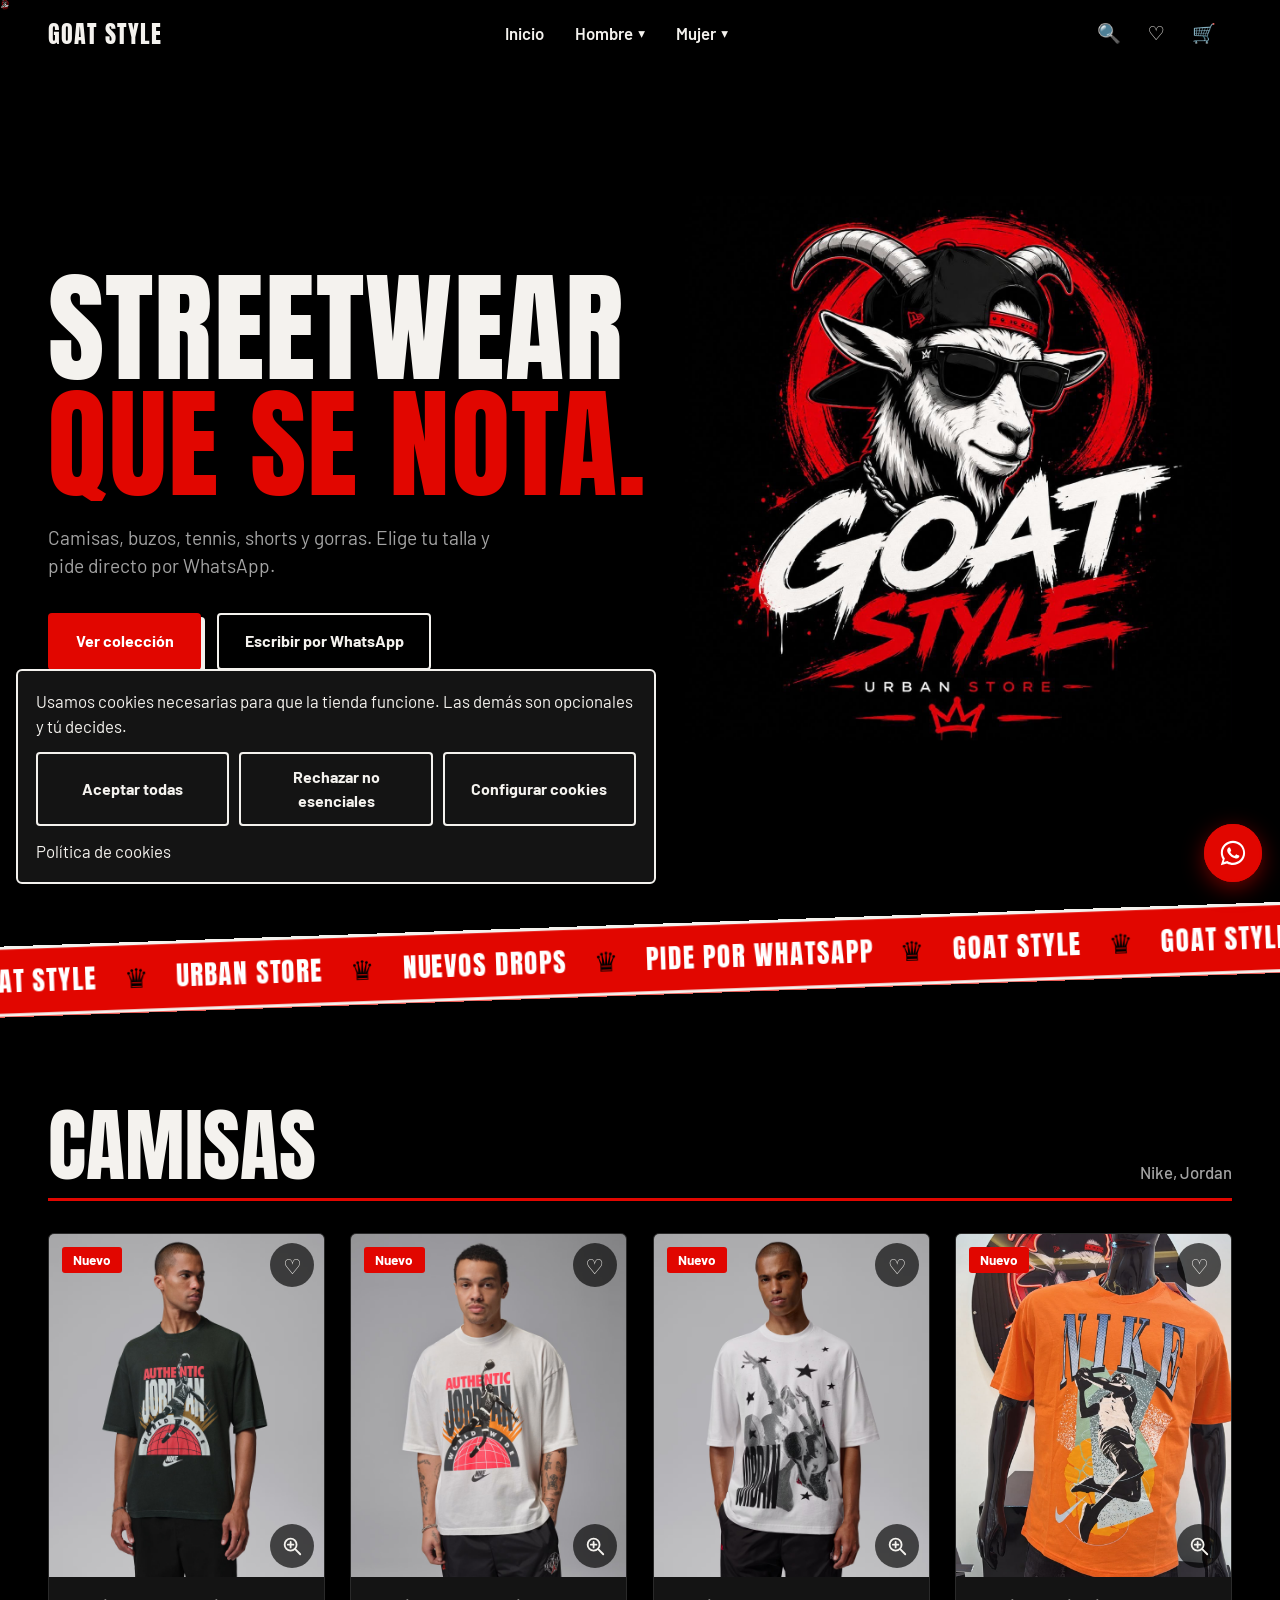
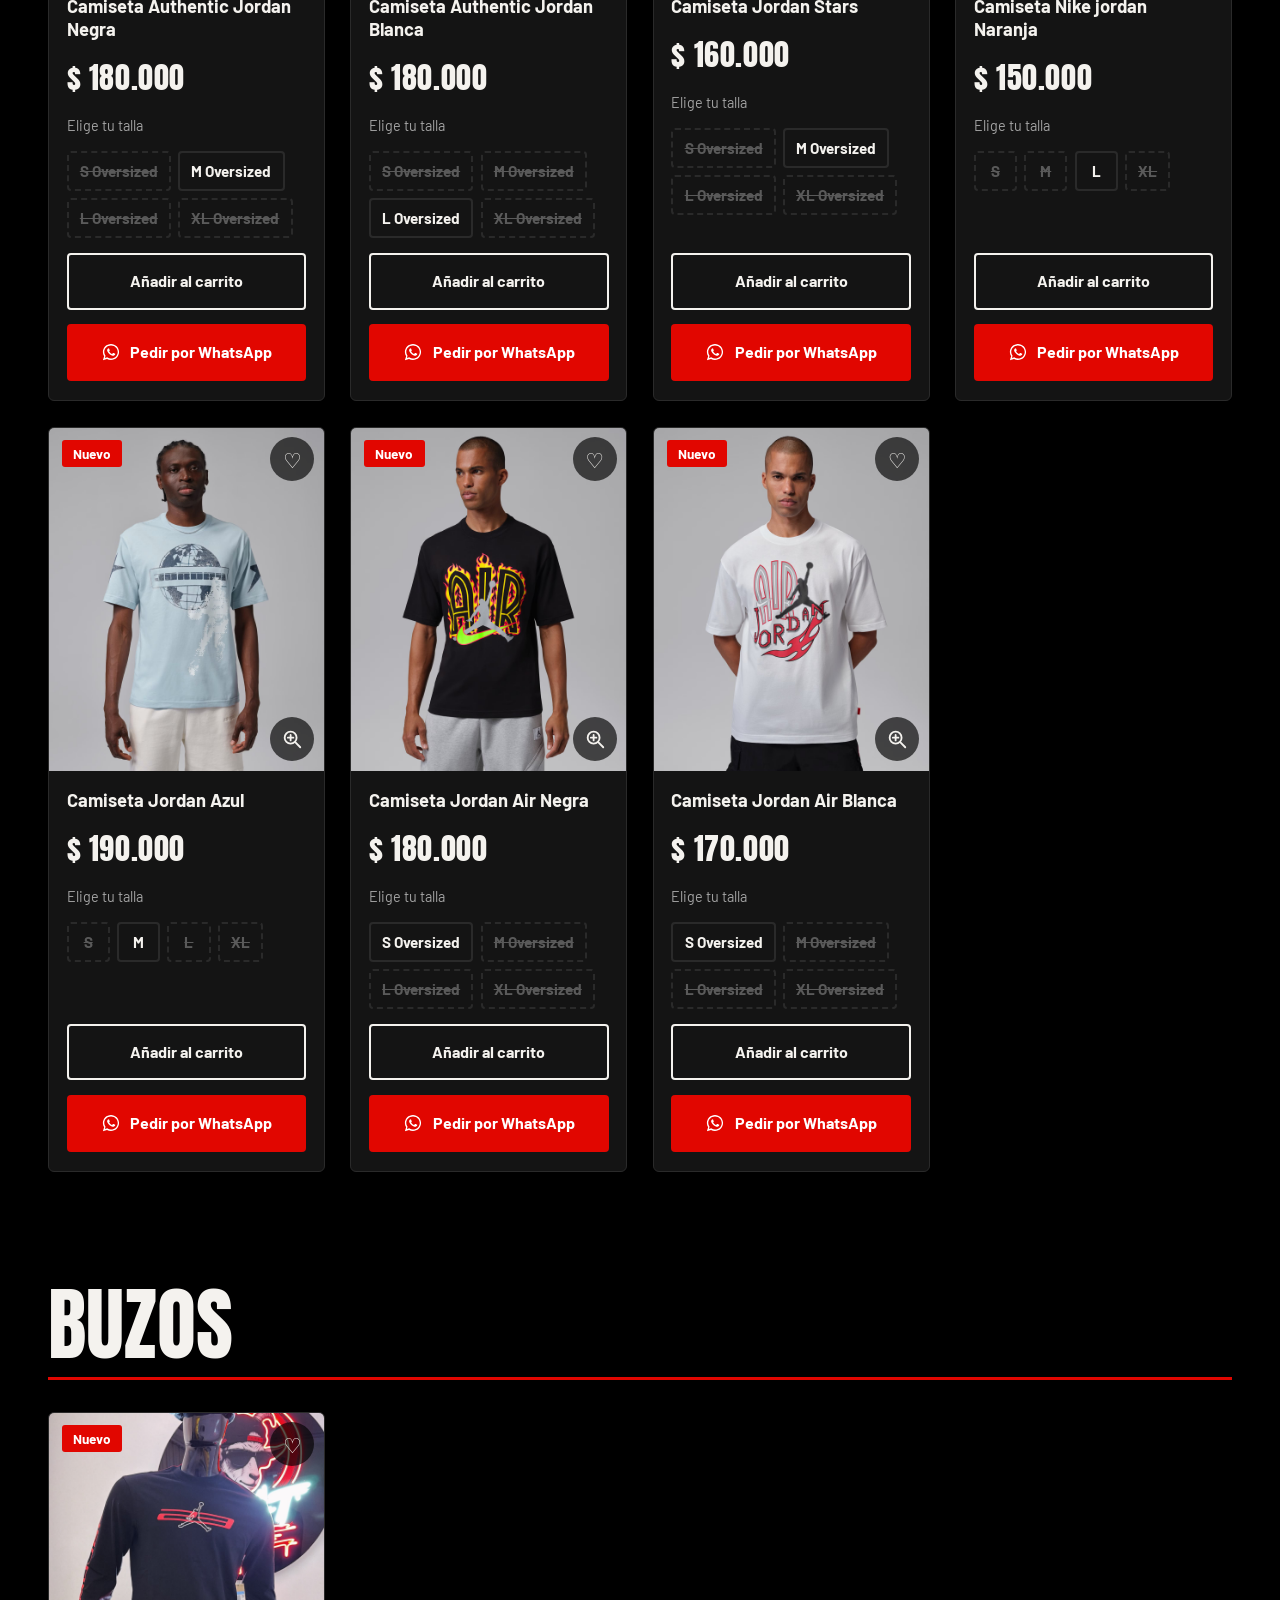
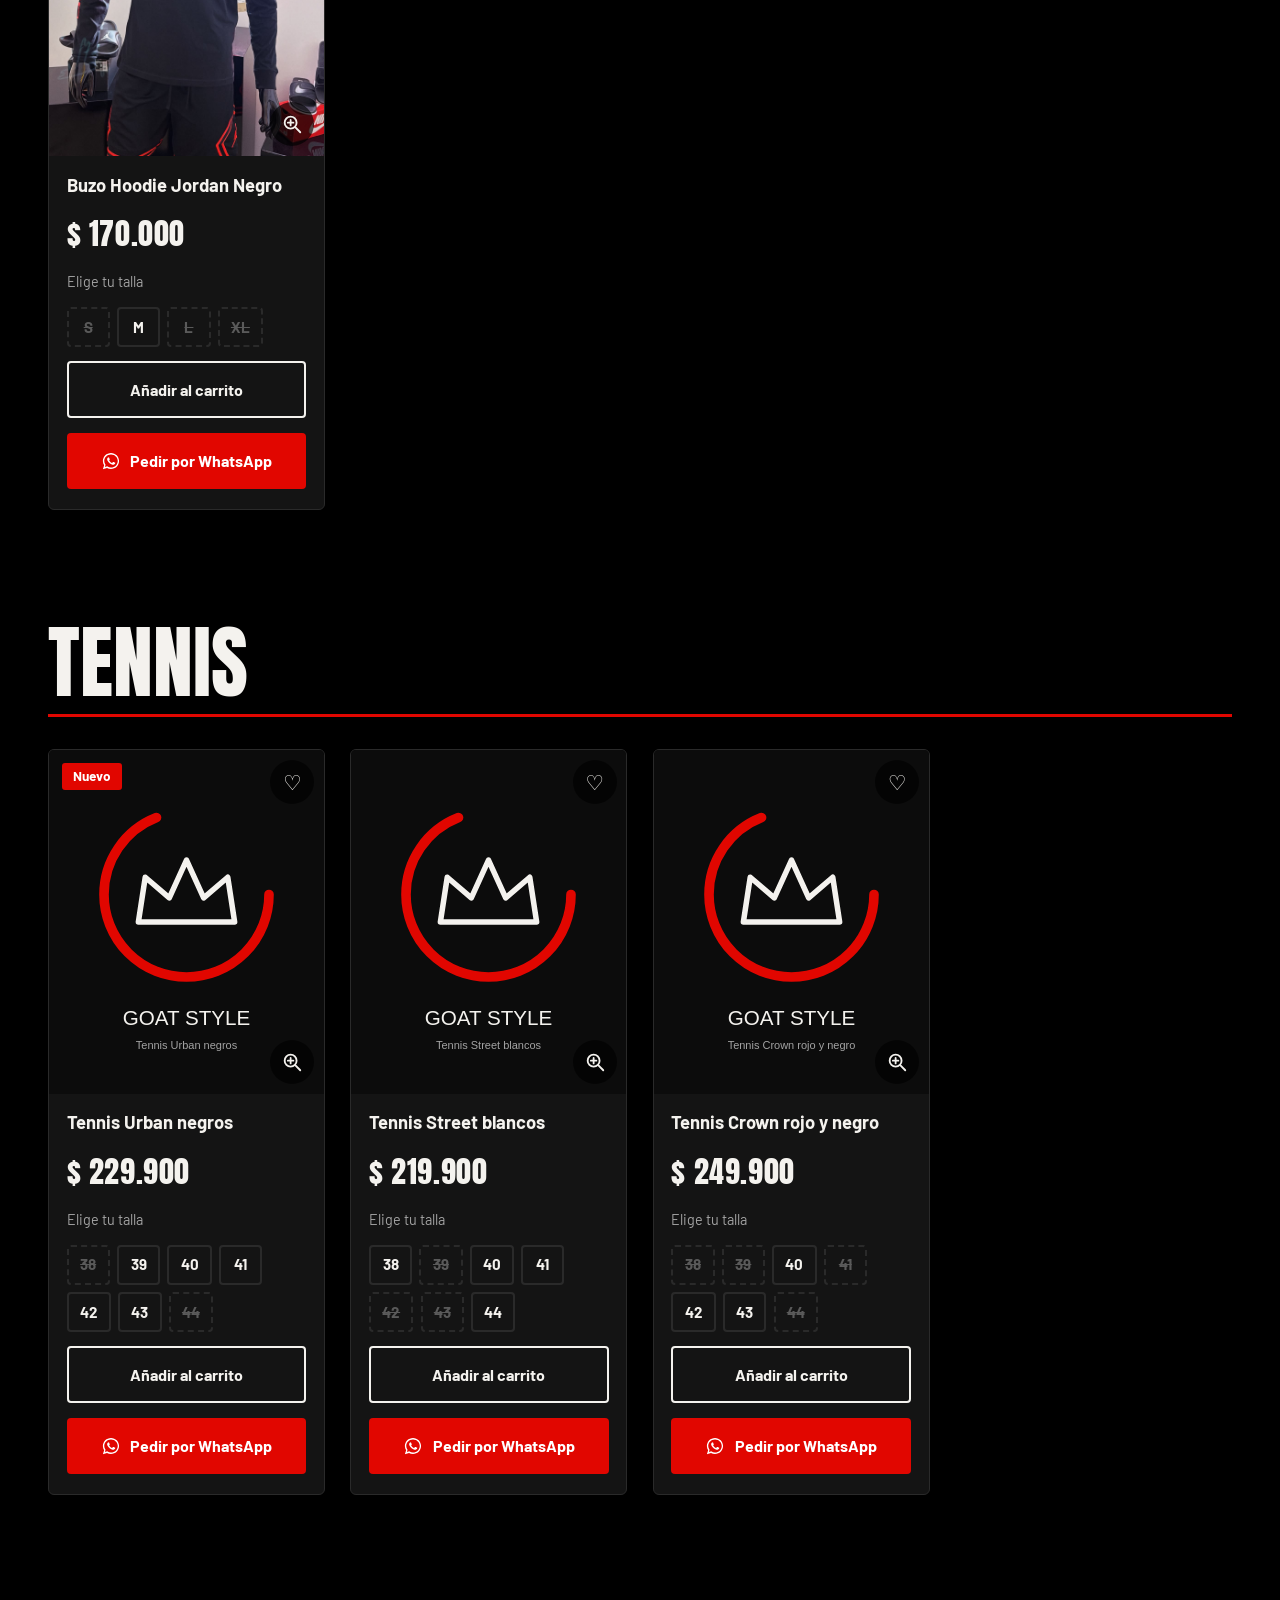
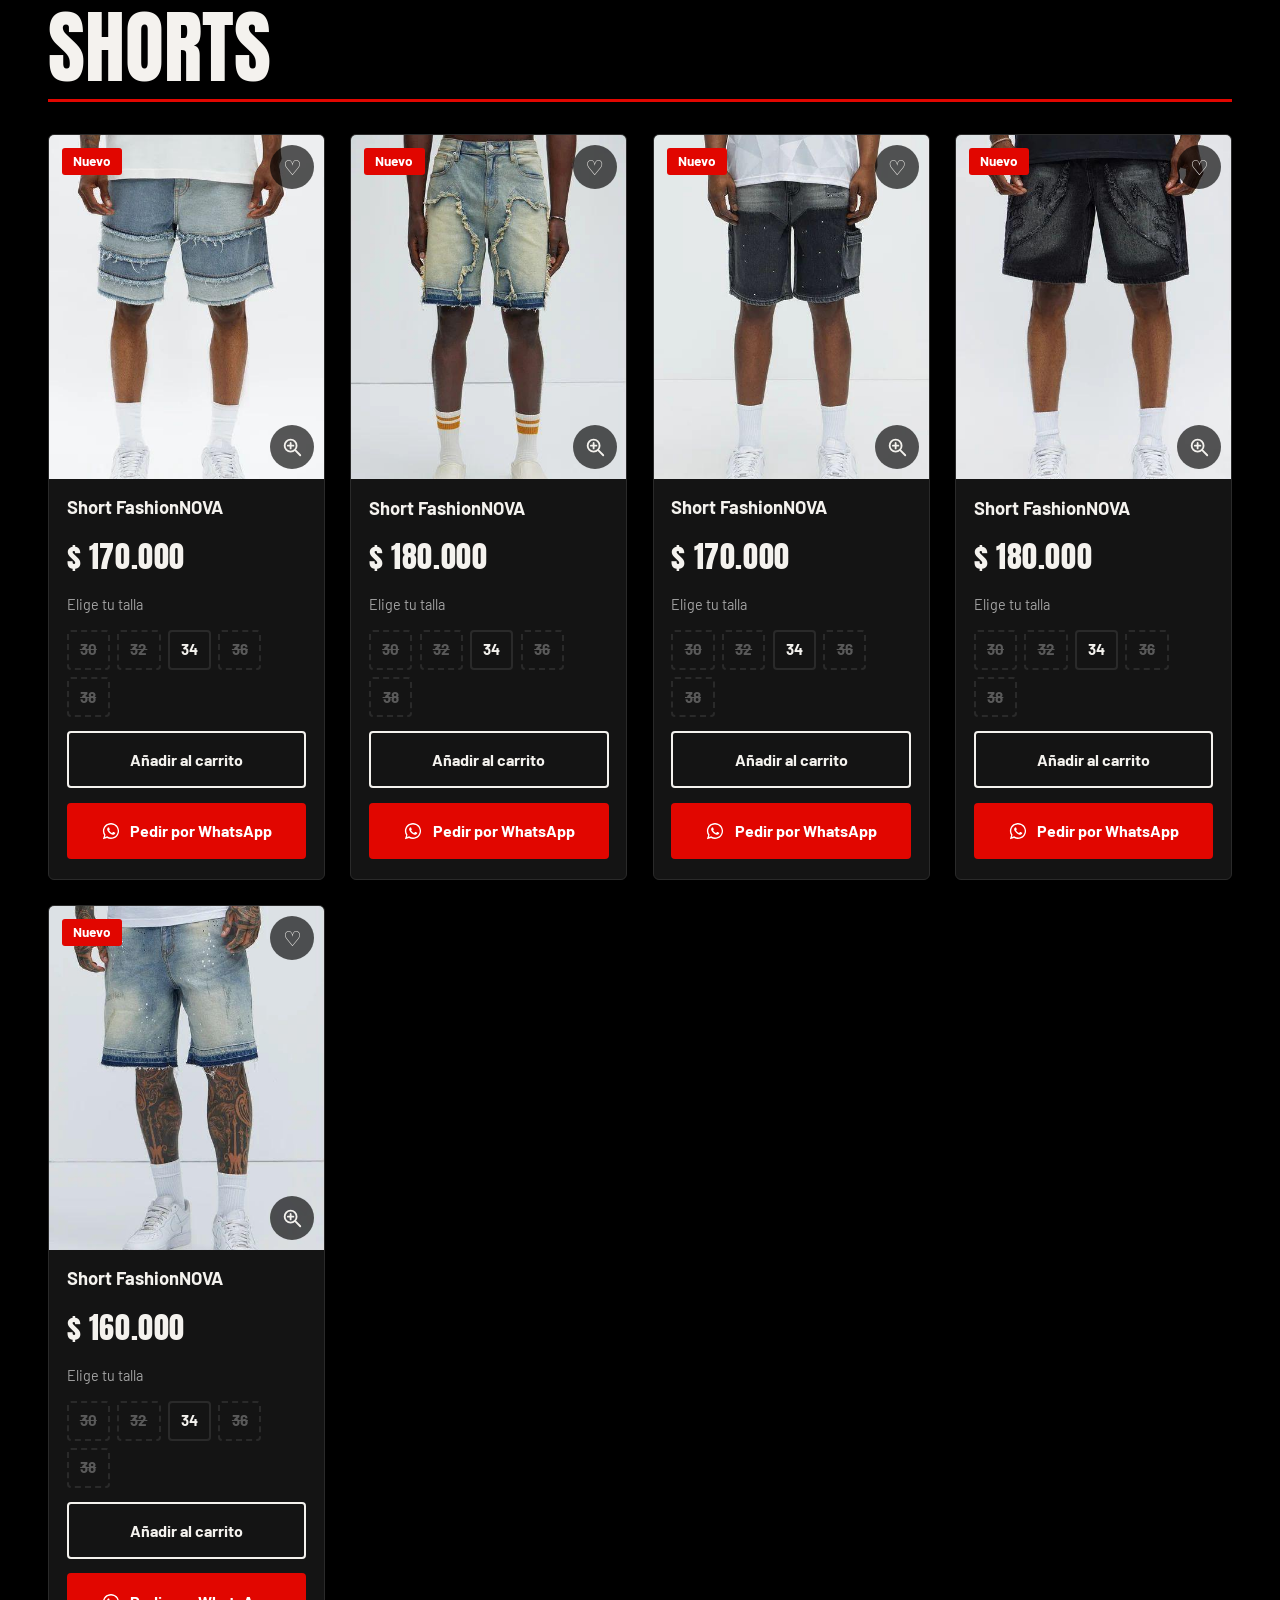
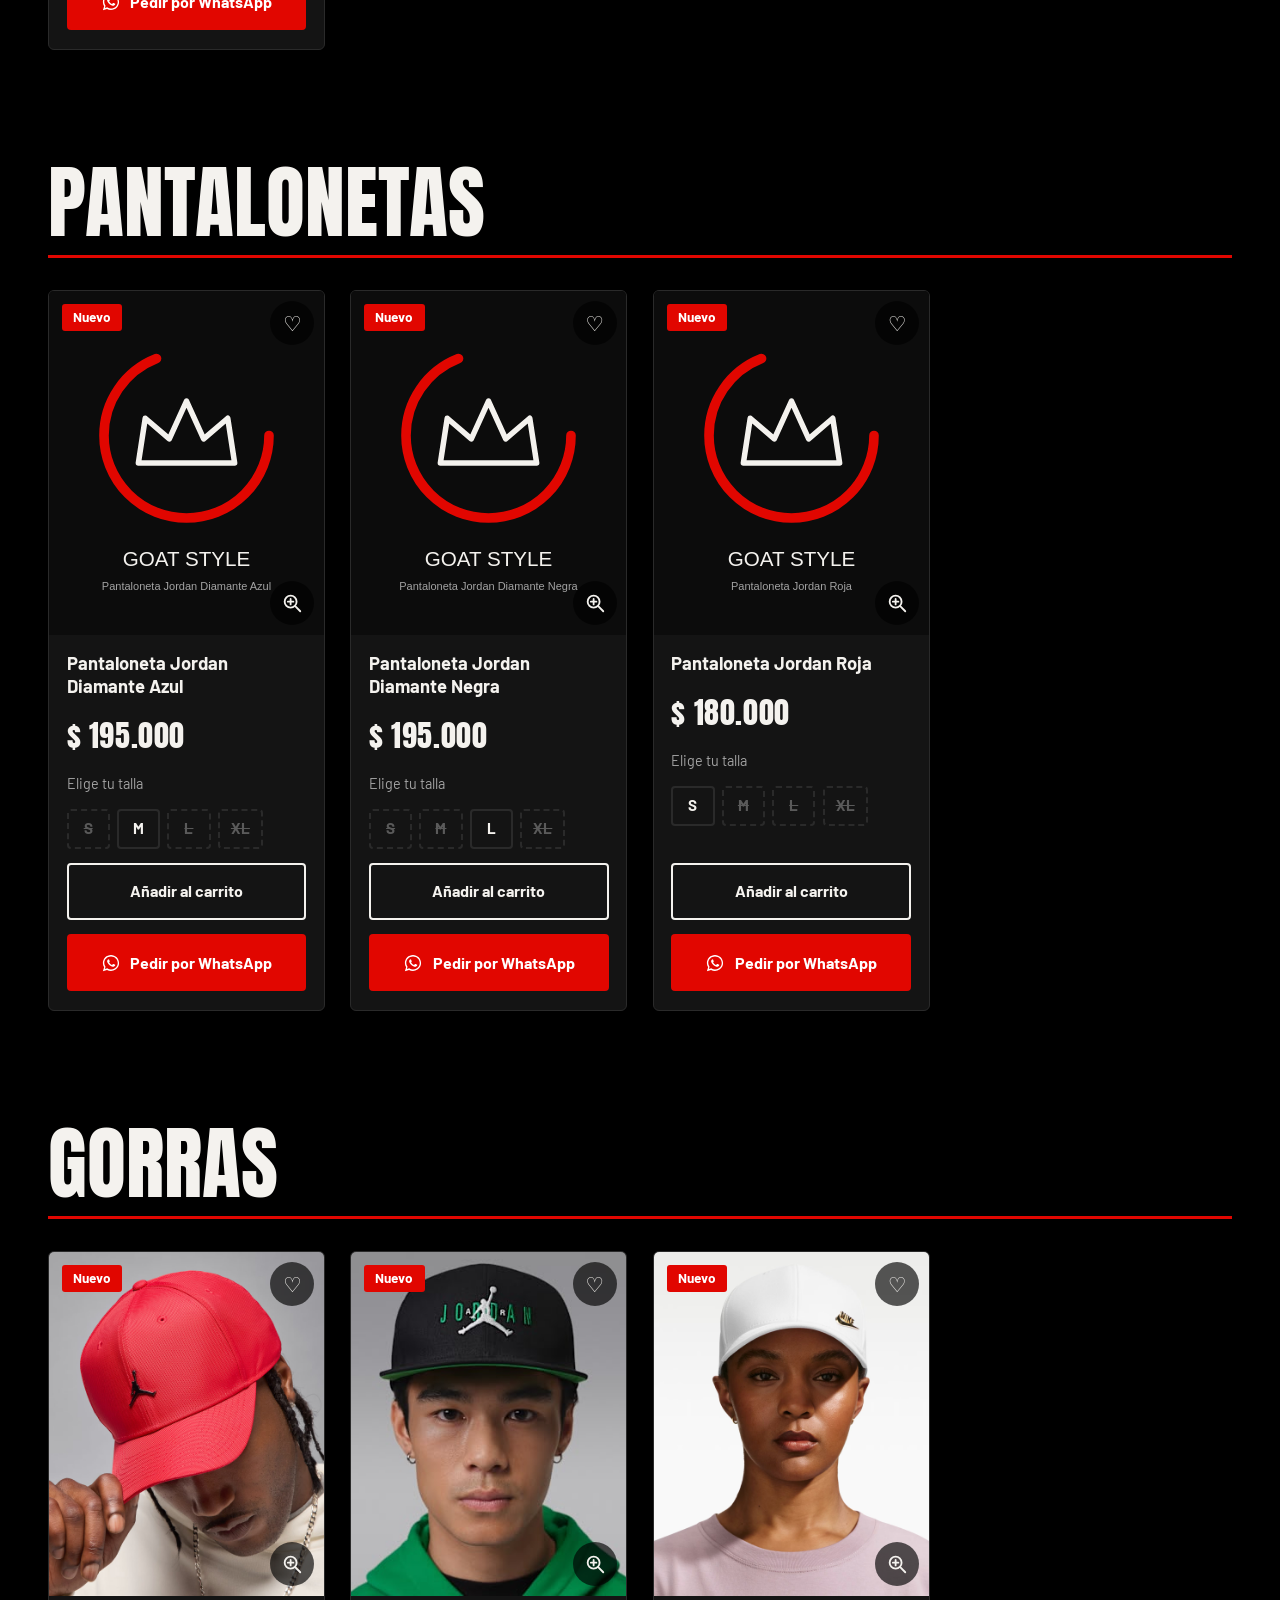
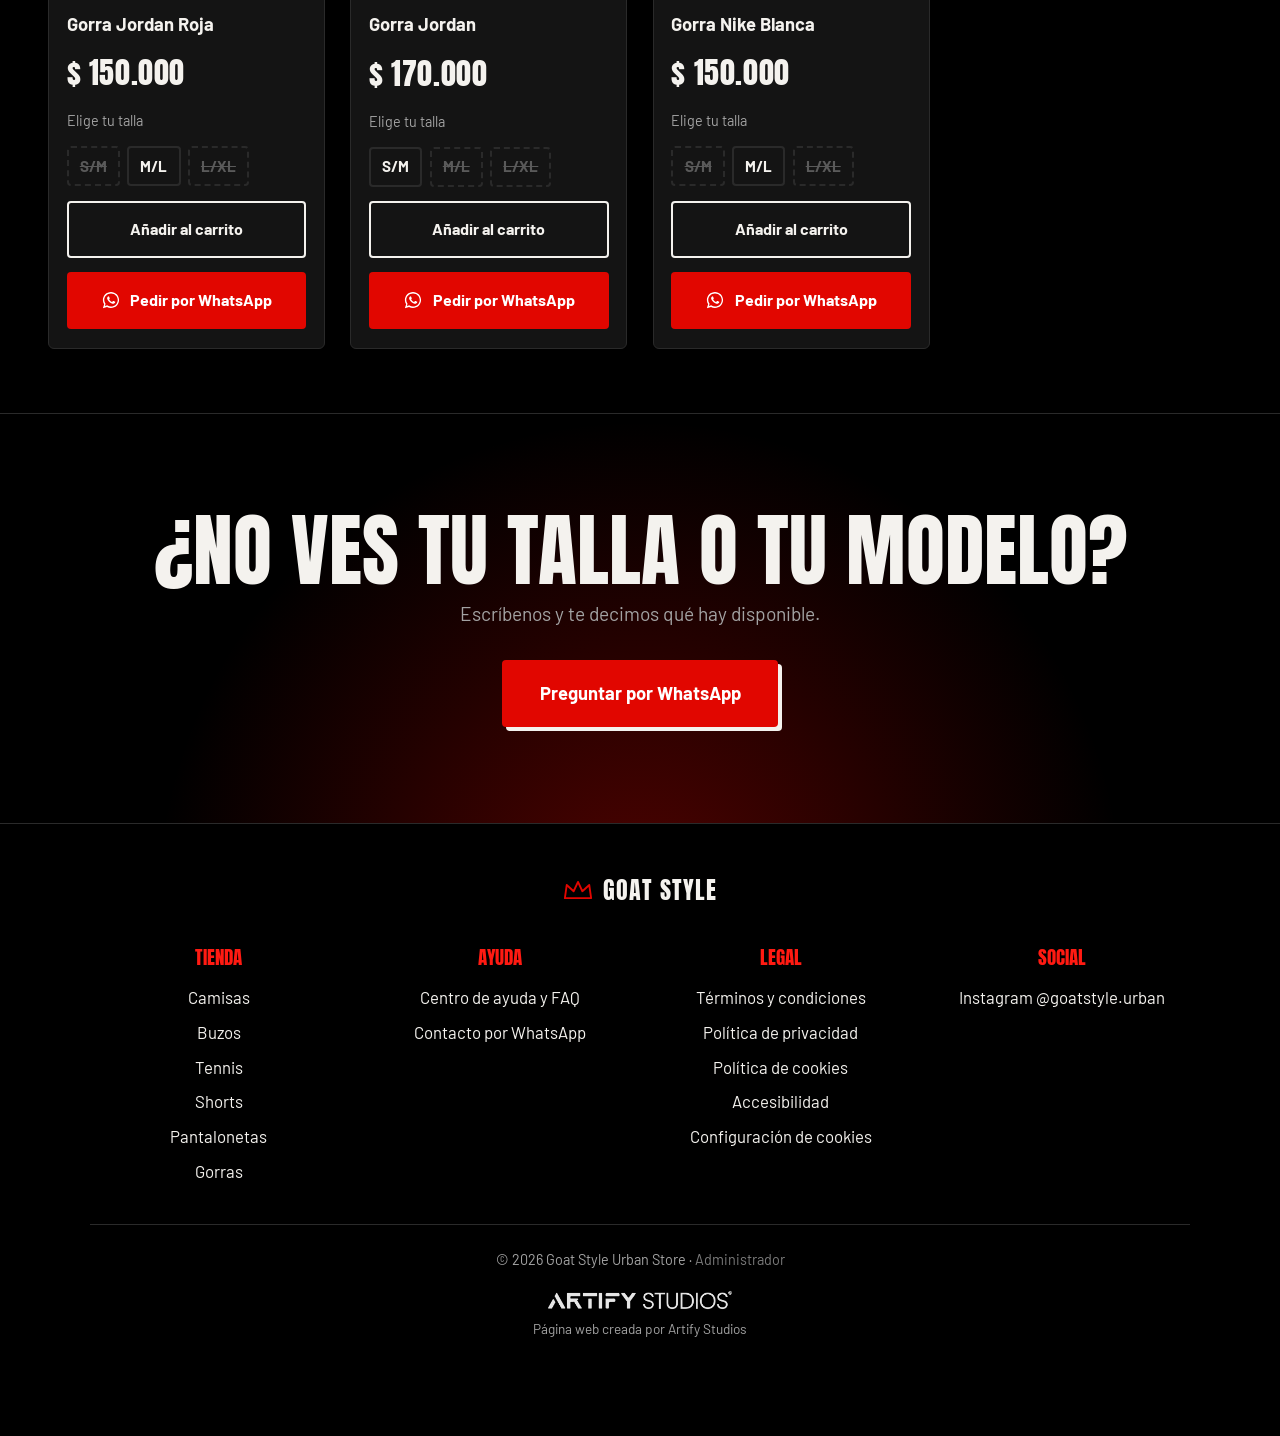
==== commit e1d69690: "Agregar backend de administracion" ====
--- a/index.html
+++ b/index.html
@@ -12,6 +12,7 @@
   <link rel="preconnect" href="https://fonts.gstatic.com" crossorigin>
   <link href="https://fonts.googleapis.com/css2?family=Anton&family=Barlow:wght@400;500;600;700&display=swap" rel="stylesheet">
   <link rel="stylesheet" href="Style/style.css">
+  <link rel="stylesheet" href="Style/admin.css">
 </head>
 <body>
   <div class="progress" id="progress" aria-hidden="true"></div>
@@ -145,5 +146,6 @@
   </a>
 
   <script src="Script/script.js"></script>
+  <script src="Script/admin.js"></script>
 </body>
 </html>
--- a/Style/admin.css
+++ b/Style/admin.css
@@ -0,0 +1,89 @@
+/* ==========================================================
+   GOAT STYLE | Panel de administrador
+   ========================================================== */
+body.adm-open { overflow: hidden; }
+
+/* Enlace discreto en el footer */
+.adm-entry { display: inline; padding: 0; font-size: inherit; text-decoration: none; opacity: .75; }
+.adm-entry:hover { opacity: 1; }
+
+/* Barra flotante (solo con sesión) */
+.adm-dock {
+  position: fixed; left: 1rem; bottom: 1rem; z-index: 155;
+  display: flex; align-items: center; flex-wrap: wrap; gap: .5rem .7rem; max-width: calc(100vw - 6.5rem);
+  padding: .6rem .8rem; background: var(--coal); border: 2px solid var(--red); border-radius: 6px; box-shadow: 4px 4px 0 var(--red);
+  font-size: .9rem;
+}
+.adm-dock b { color: var(--red-hot); font-weight: 700; letter-spacing: .02em; }
+.adm-dock button { min-height: 36px; padding: 0 .7rem; background: transparent; border: 1px solid var(--bone); border-radius: 4px; color: var(--bone); }
+.adm-dock button:hover { background: var(--bone); color: var(--black); }
+
+/* Mientras se ve el aviso de cookies, la barra se sube para no taparlo */
+body:has(#ck:not([hidden])) .adm-dock { bottom: auto; top: calc(var(--header-h) + .8rem); }
+
+/* Marcas sobre el catálogo */
+body.is-admin .shop__head { flex-wrap: wrap; gap: .8rem 1.2rem; }
+.adm-add { margin-left: auto; padding: .7rem 1.1rem; font-size: .95rem; }
+body.is-admin .card { outline: 1px dashed rgba(225, 6, 0, .55); outline-offset: 3px; }
+.adm-bar { display: flex; flex-wrap: wrap; gap: .4rem; padding: .7rem 1.1rem 1.1rem; border-top: 1px dashed var(--red); }
+.adm-bar button {
+  flex: 1 1 auto; min-height: 44px; padding: 0 .7rem; background: var(--black); color: var(--bone);
+  border: 1px solid var(--line); border-radius: 4px; font-size: .9rem; font-weight: 600;
+}
+.adm-bar button:hover { background: var(--bone); color: var(--black); }
+.adm-bar .is-del { color: #ff6b66; border-color: #5a1a17; }
+.adm-bar .is-del:hover { background: var(--red); color: #fff; border-color: var(--red); }
+
+/* Ventana */
+.adm { position: fixed; inset: 0; z-index: 180; display: grid; place-items: start center; overflow-y: auto; padding: 1.2rem; background: rgba(0, 0, 0, .86); }
+.adm[hidden] { display: none; }
+.adm__box { position: relative; width: min(540px, 100%); margin: auto; padding: 1.6rem 1.4rem 1.5rem; background: var(--coal); border-top: 4px solid var(--red); border-radius: 6px; outline: none; }
+.adm__box h2 { margin: 0 2.5rem 1rem 0; font-family: var(--font-display); font-weight: 400; font-size: 2rem; text-transform: uppercase; line-height: 1.1; }
+.adm__x { position: absolute; top: .8rem; right: .8rem; width: 44px; height: 44px; background: transparent; border: 1px solid var(--line); border-radius: 50%; color: var(--bone); font-size: 1.1rem; }
+.adm__x:hover { background: var(--red); border-color: var(--red); }
+
+.adm__form { display: grid; gap: 1rem; }
+.adm__form p { margin: 0; }
+.adm__form label { display: grid; gap: .35rem; font-weight: 600; font-size: .95rem; }
+.adm__form input:not([type=checkbox]):not([type=file]), .adm__form select {
+  width: 100%; height: 46px; padding: 0 .9rem; background: var(--black); color: var(--bone);
+  border: 2px solid var(--line); border-radius: 4px; font: inherit; font-weight: 400;
+}
+.adm__form input:focus, .adm__form select:focus { outline: none; border-color: var(--red); }
+.adm__form small { color: var(--ash); font-weight: 400; }
+.adm__row { display: grid; grid-template-columns: 1fr 1fr; gap: 1rem; }
+.adm__err { padding: .7rem .9rem; background: #3a0d0b; border-left: 4px solid var(--red-hot); color: #ffd7d4; font-size: .95rem; }
+.adm__ok { padding: .7rem .9rem; background: #0e2a14; border-left: 4px solid #3ecf62; color: #d6f7de; font-size: .95rem; }
+.adm__actions { display: flex; gap: .8rem; flex-wrap: wrap; }
+.adm__actions .btn { flex: 1 1 140px; }
+.adm__form .btn:disabled { opacity: .6; cursor: wait; }
+
+.adm__photo { display: flex; gap: 1rem; align-items: center; }
+.adm__photo img { width: 96px; height: 120px; flex: none; object-fit: cover; background: var(--black); border: 2px solid var(--line); border-radius: 4px; }
+.adm__photo > div { display: grid; gap: .5rem; }
+.adm__file { cursor: pointer; text-align: center; }
+
+.adm__avail { margin: 0; padding: .8rem; border: 1px solid var(--line); border-radius: 4px; }
+.adm__avail legend { padding: 0 .4rem; font-weight: 600; font-size: .95rem; }
+.adm__avail div { display: flex; flex-wrap: wrap; gap: .5rem; }
+.adm__form label.adm__chk { display: block; }
+.adm__chk input { position: absolute; opacity: 0; width: 1px; height: 1px; }
+.adm__chk span { display: grid; place-items: center; min-width: 48px; min-height: 44px; padding: 0 .8rem; border: 2px solid var(--line); border-radius: 4px; background: var(--black); cursor: pointer; font-weight: 600; }
+.adm__chk input:checked + span { background: var(--bone); color: var(--black); border-color: var(--bone); }
+.adm__chk input:focus-visible + span { outline: 2px solid var(--red-hot); outline-offset: 2px; }
+
+.adm-toast {
+  position: fixed; left: 50%; top: 1rem; z-index: 190; width: max-content; max-width: calc(100vw - 2rem); padding: .8rem 1.2rem;
+  background: var(--bone); color: var(--black); border-radius: 4px; font-weight: 700; text-align: center;
+  opacity: 0; transform: translate(-50%, -20px); pointer-events: none; transition: opacity .25s, transform .25s var(--ease);
+}
+.adm-toast.on { opacity: 1; transform: translate(-50%, 0); }
+.adm-toast.bad { background: var(--red); color: #fff; }
+
+@media (max-width: 480px) {
+  .adm { padding: .6rem; }
+  .adm__box { padding: 1.3rem 1rem; }
+  .adm__row { grid-template-columns: 1fr; }
+  .adm-dock { right: 5.2rem; max-width: none; }
+}
+@media (prefers-reduced-motion: reduce) { .adm-toast { transition: none; } }
